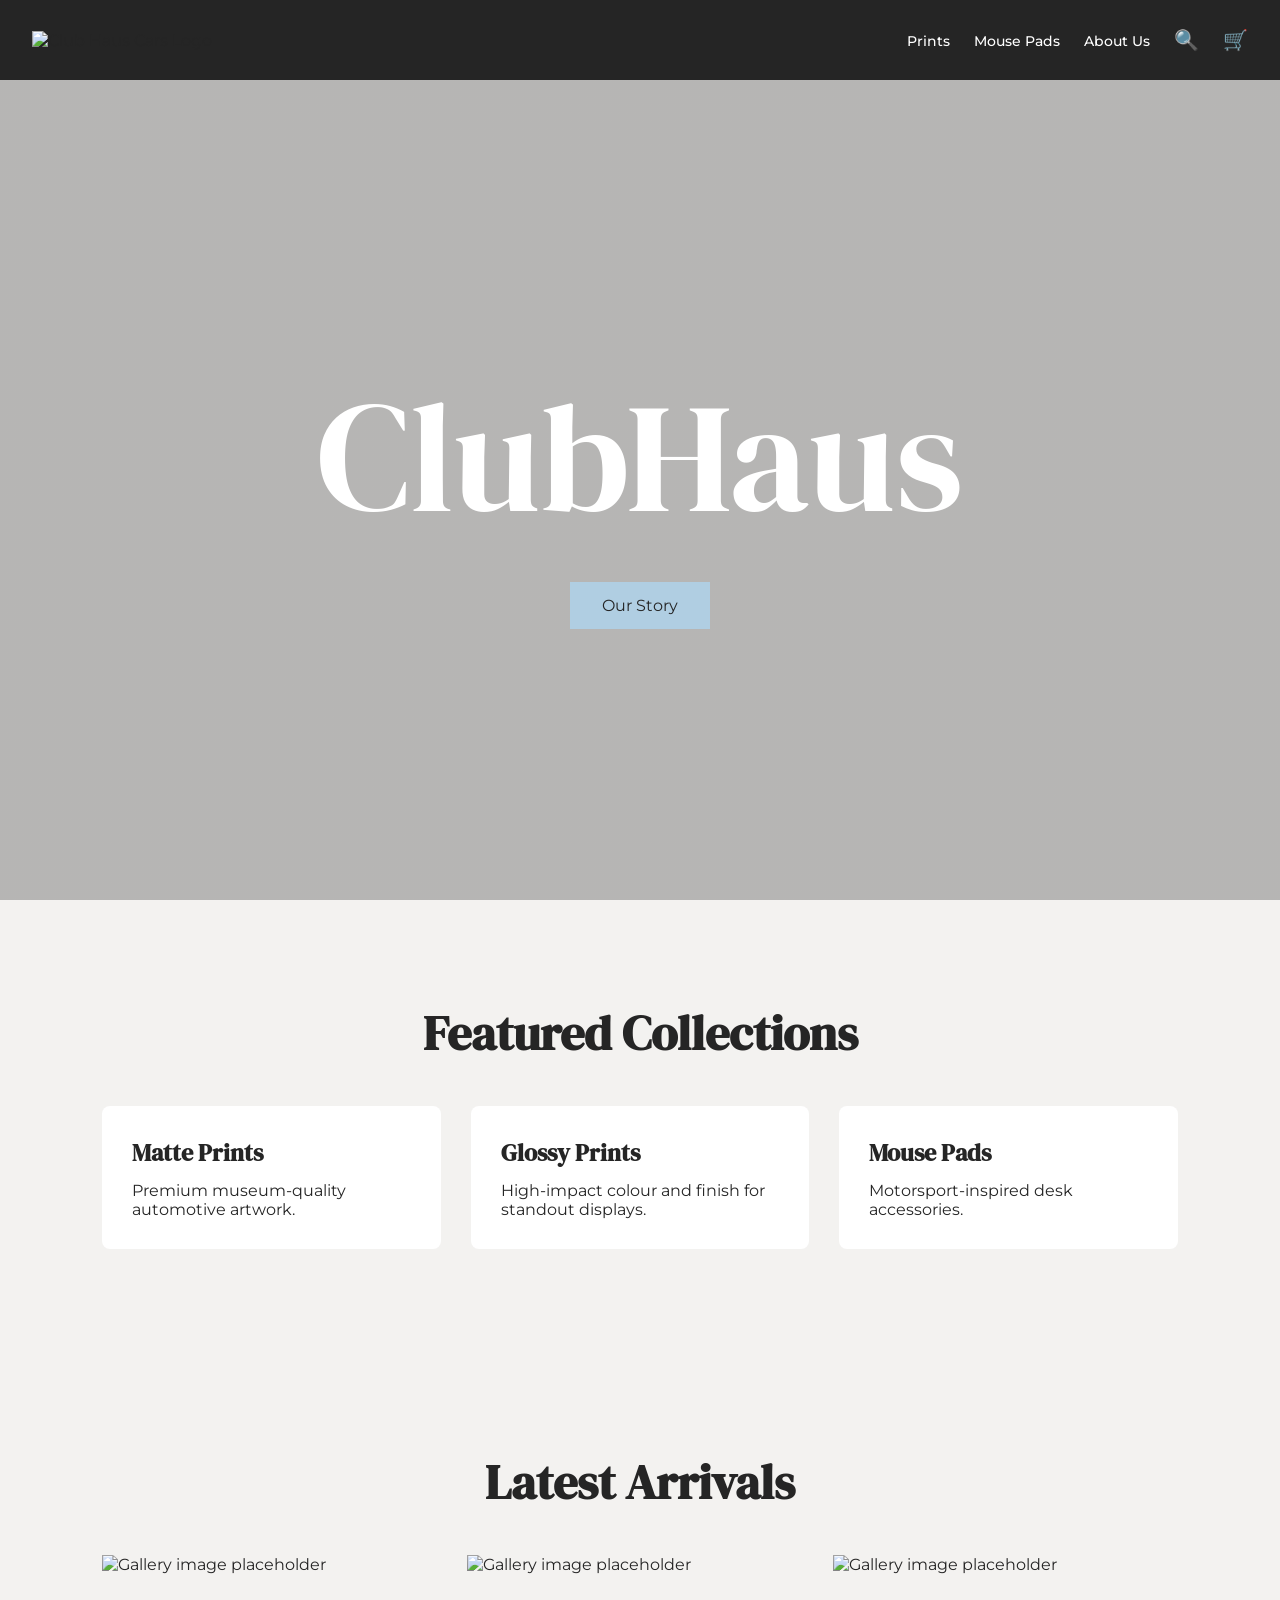
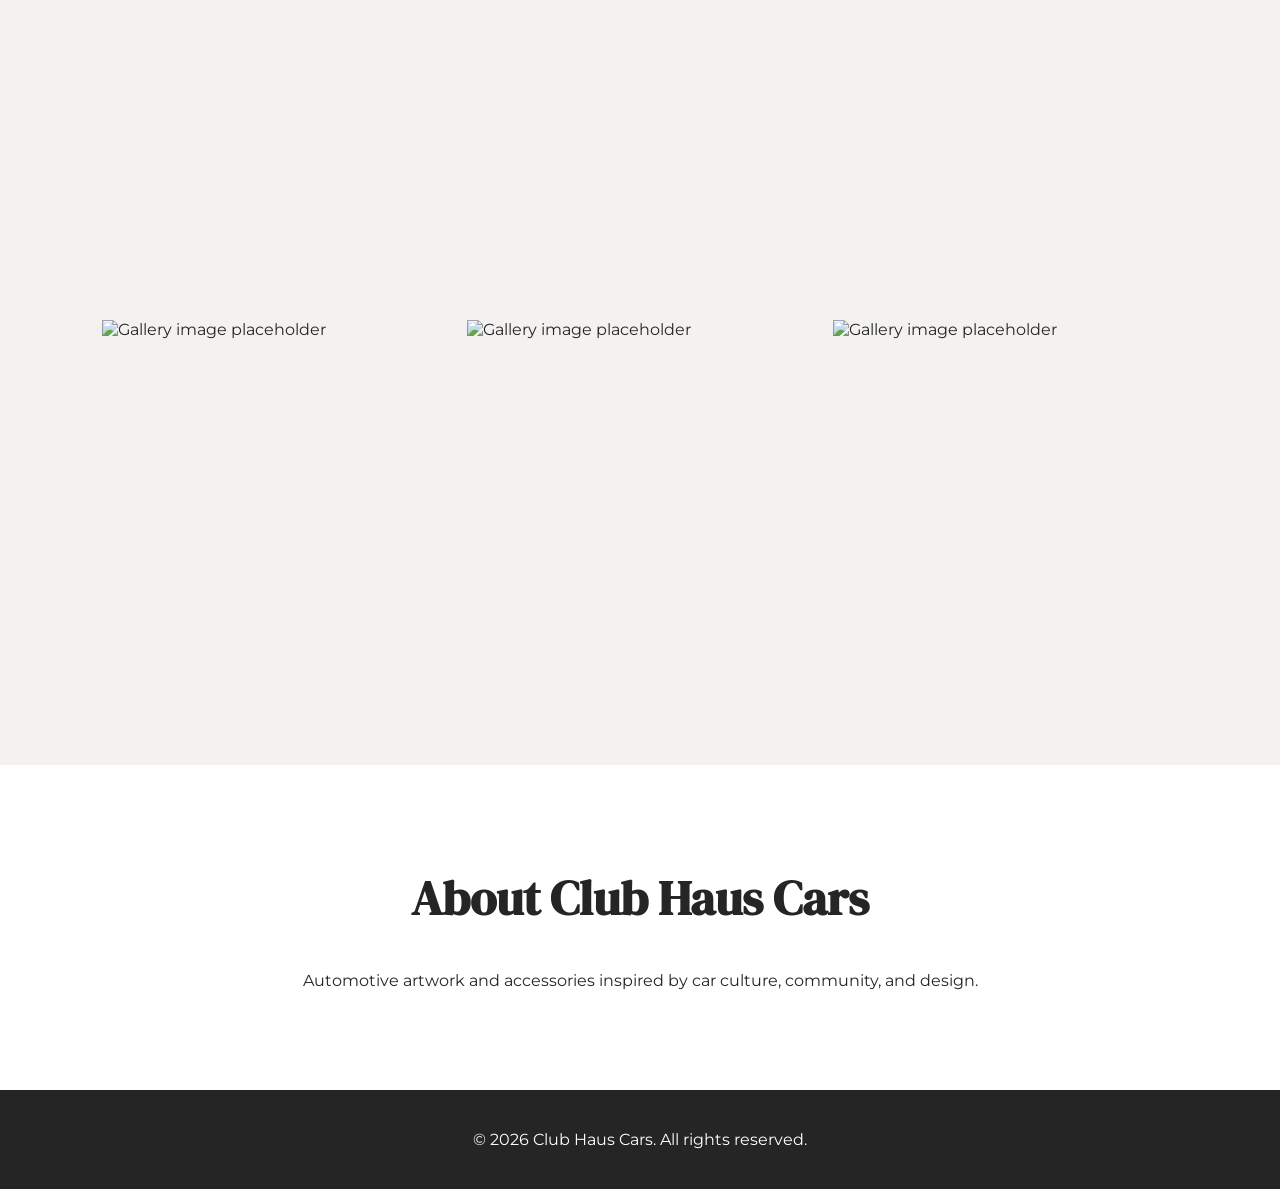
==== index.html @ 35082fbb "Rename clubhaus_premium_homepage.html to index.html" ====
<!DOCTYPE html>
<html lang="en">
<head>
<meta charset="UTF-8">
<meta name="viewport" content="width=device-width, initial-scale=1.0">
<title>Club Haus Cars</title>
<link rel="preconnect" href="https://fonts.googleapis.com">
<link rel="preconnect" href="https://fonts.gstatic.com" crossorigin>
<link href="https://fonts.googleapis.com/css2?family=DM+Serif+Display&family=Montserrat:wght@300;400;500;600&display=swap" rel="stylesheet">
<style>
:root{
--nero:#252525;
--placebo:#E6E6E6;
--white:#FFFFFF;
--fur-white:#F3F2F0;
--machine-gun-metal:#454545;
--pale-cornflower:#B0CEE2;
--dusk:#45586C;
--shocking-orange:#E95D2C;
}
*{box-sizing:border-box;margin:0;padding:0;}
body{font-family:Montserrat,sans-serif;background:var(--fur-white);color:var(--nero);}
.site-header{
position:sticky;top:0;z-index:1000;
height:80px;background:var(--nero);
display:flex;justify-content:space-between;align-items:center;
padding:0 32px;
}
.site-logo img{height:48px;}
.primary-navigation>ul{display:flex;align-items:center;gap:24px;list-style:none;}
.primary-navigation a{color:white;text-decoration:none;font-size:14px;font-weight:500;}
.dropdown{position:relative;}
.dropdown-menu{display:none;position:absolute;top:100%;left:0;list-style:none;background:white;min-width:180px;box-shadow:0 8px 20px rgba(0,0,0,.15);}
.dropdown:hover .dropdown-menu{display:block;}
.dropdown-menu a{display:block;color:var(--nero);padding:12px 16px;}
.nav-icon-button{background:none;border:none;color:white;font-size:20px;cursor:pointer;}
.hero-section{
height:calc(100vh - 80px);
background:linear-gradient(rgba(0,0,0,.25),rgba(0,0,0,.25)), url('images/hero-banner.jpg');
background-size:cover;background-position:center;
display:flex;align-items:center;justify-content:center;text-align:center;
}
.hero-content h1{
font-family:'DM Serif Display',serif;
font-size:clamp(5rem,12vw,10rem);
color:white;font-weight:400;
}
.hero-button{
display:inline-block;margin-top:20px;
padding:14px 32px;background:var(--pale-cornflower);
color:var(--nero);text-decoration:none;
}
.section-title{font-family:'DM Serif Display',serif;font-size:3rem;text-align:center;margin-bottom:40px;}
.features-section,.about-section{padding:100px 8%;}
.features-grid{display:grid;grid-template-columns:repeat(3,1fr);gap:30px;}
.feature-card{background:white;padding:30px;border-radius:8px;}
.feature-card h2{font-family:'DM Serif Display',serif;margin-bottom:12px;}
.gallery-section{padding:100px 8%;}
.gallery-grid{display:grid;grid-template-columns:repeat(3,1fr);gap:20px;}
.gallery-item img{width:100%;display:block;aspect-ratio:1/1;object-fit:cover;}
.about-section{text-align:center;background:white;}
.site-footer{background:var(--nero);color:white;padding:40px;text-align:center;}
@media(max-width:768px){
.features-grid,.gallery-grid{grid-template-columns:1fr;}
.hero-content h1{font-size:5rem;}
}
</style>
</head>
<body>
<header class="site-header">
<div class="site-logo"><img src="images/logo.png" alt="Club Haus Cars Logo"></div>
<nav class="primary-navigation">
<ul>
<li class="dropdown"><a href="#prints">Prints</a>
<ul class="dropdown-menu">
<li><a href="#matte-prints">Matte Prints</a></li>
<li><a href="#glossy-prints">Glossy Prints</a></li>
</ul></li>
<li><a href="#mouse-pads">Mouse Pads</a></li>
<li><a href="#about-us">About Us</a></li>
<li><button class="nav-icon-button">🔍</button></li>
<li><button class="nav-icon-button">🛒</button></li>
</ul>
</nav>
</header>
<main>
<section class="hero-section">
<div class="hero-content">
<h1>ClubHaus</h1>
<a href="#about-us" class="hero-button">Our Story</a>
</div>
</section>
<section class="features-section">
<h2 class="section-title">Featured Collections</h2>
<div class="features-grid">
<article class="feature-card"><h2>Matte Prints</h2><p>Premium museum-quality automotive artwork.</p></article>
<article class="feature-card"><h2>Glossy Prints</h2><p>High-impact colour and finish for standout displays.</p></article>
<article class="feature-card"><h2>Mouse Pads</h2><p>Motorsport-inspired desk accessories.</p></article>
</div>
</section>
<section class="gallery-section">
<h2 class="section-title">Latest Arrivals</h2>
<div class="gallery-grid">
<figure class="gallery-item"><img src="images/gallery-1.jpg" alt="Gallery image placeholder"></figure>
<figure class="gallery-item"><img src="images/gallery-2.jpg" alt="Gallery image placeholder"></figure>
<figure class="gallery-item"><img src="images/gallery-3.jpg" alt="Gallery image placeholder"></figure>
<figure class="gallery-item"><img src="images/gallery-4.jpg" alt="Gallery image placeholder"></figure>
<figure class="gallery-item"><img src="images/gallery-5.jpg" alt="Gallery image placeholder"></figure>
<figure class="gallery-item"><img src="images/gallery-6.jpg" alt="Gallery image placeholder"></figure>
</div>
</section>
<section class="about-section" id="about-us">
<h2 class="section-title">About Club Haus Cars</h2>
<p>Automotive artwork and accessories inspired by car culture, community, and design.</p>
</section>
</main>
<footer class="site-footer">
<p>&copy; 2026 Club Haus Cars. All rights reserved.</p>
</footer>
</body>
</html>
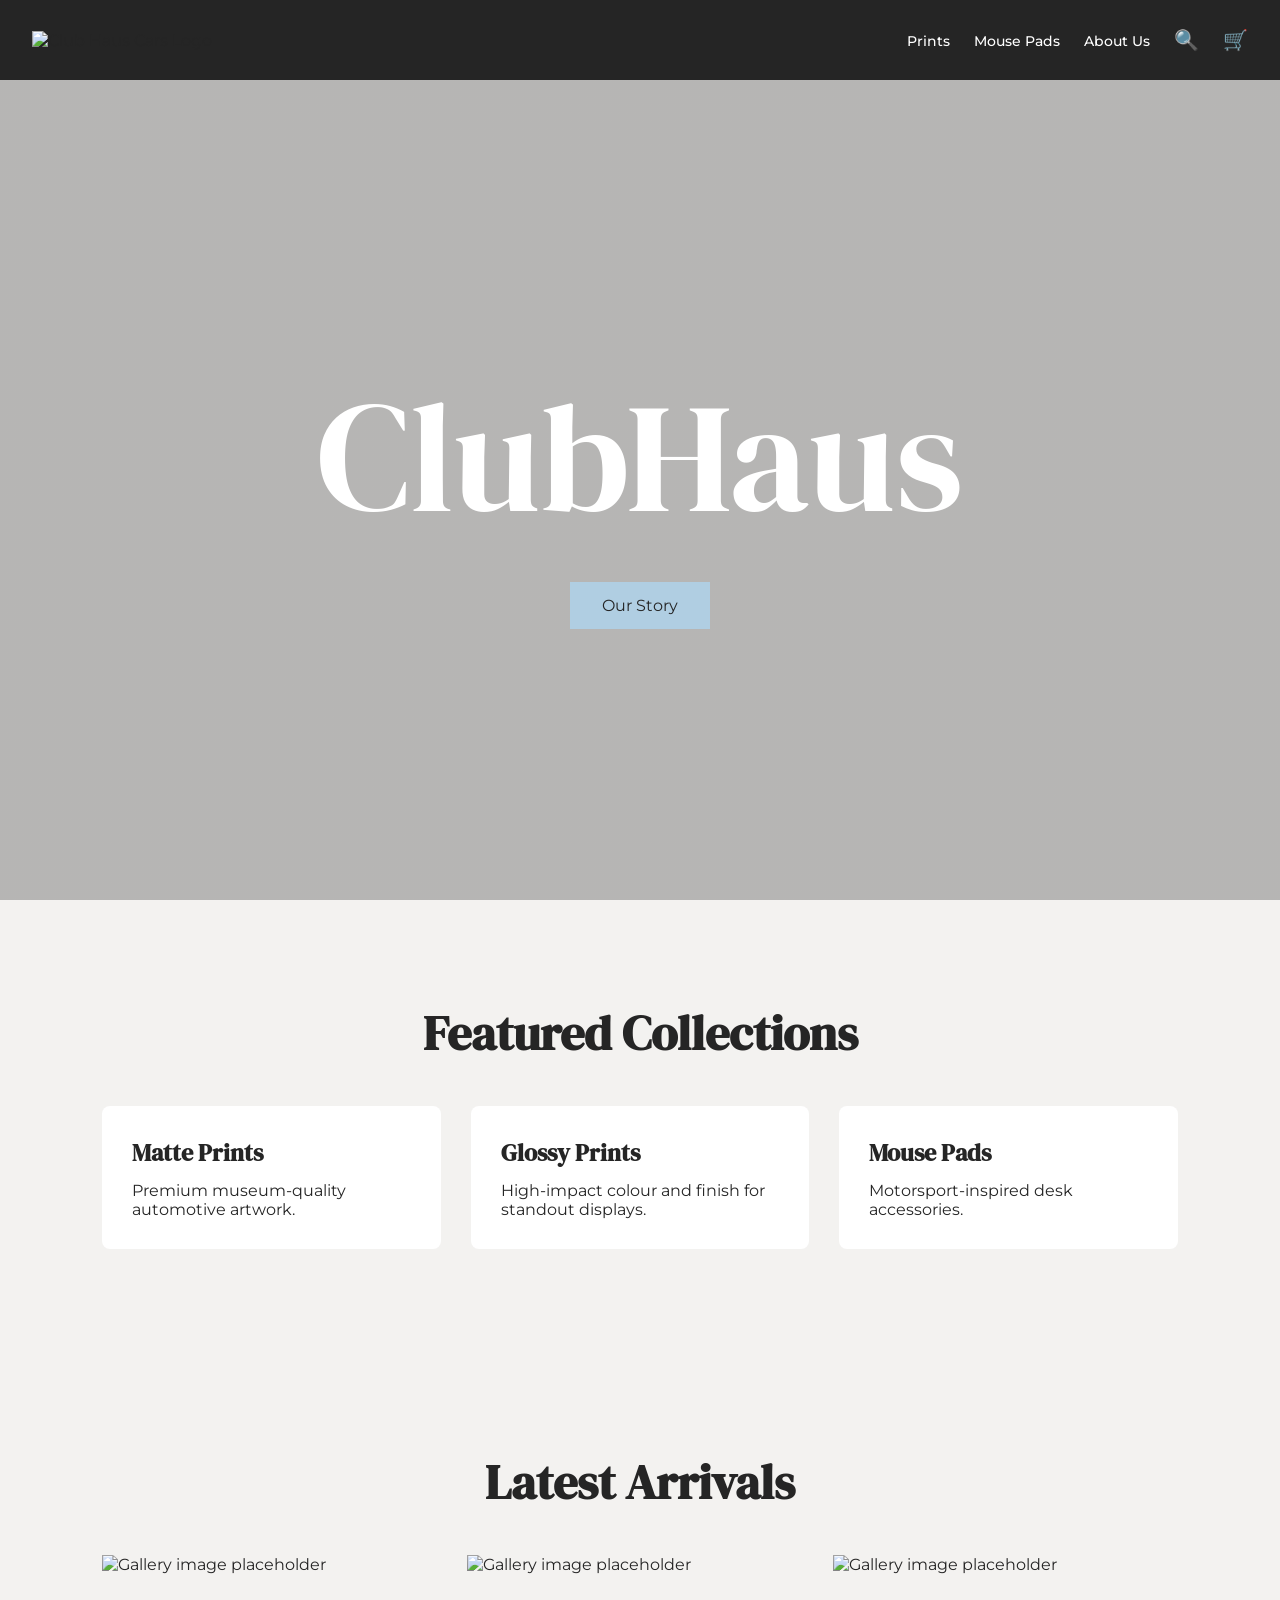
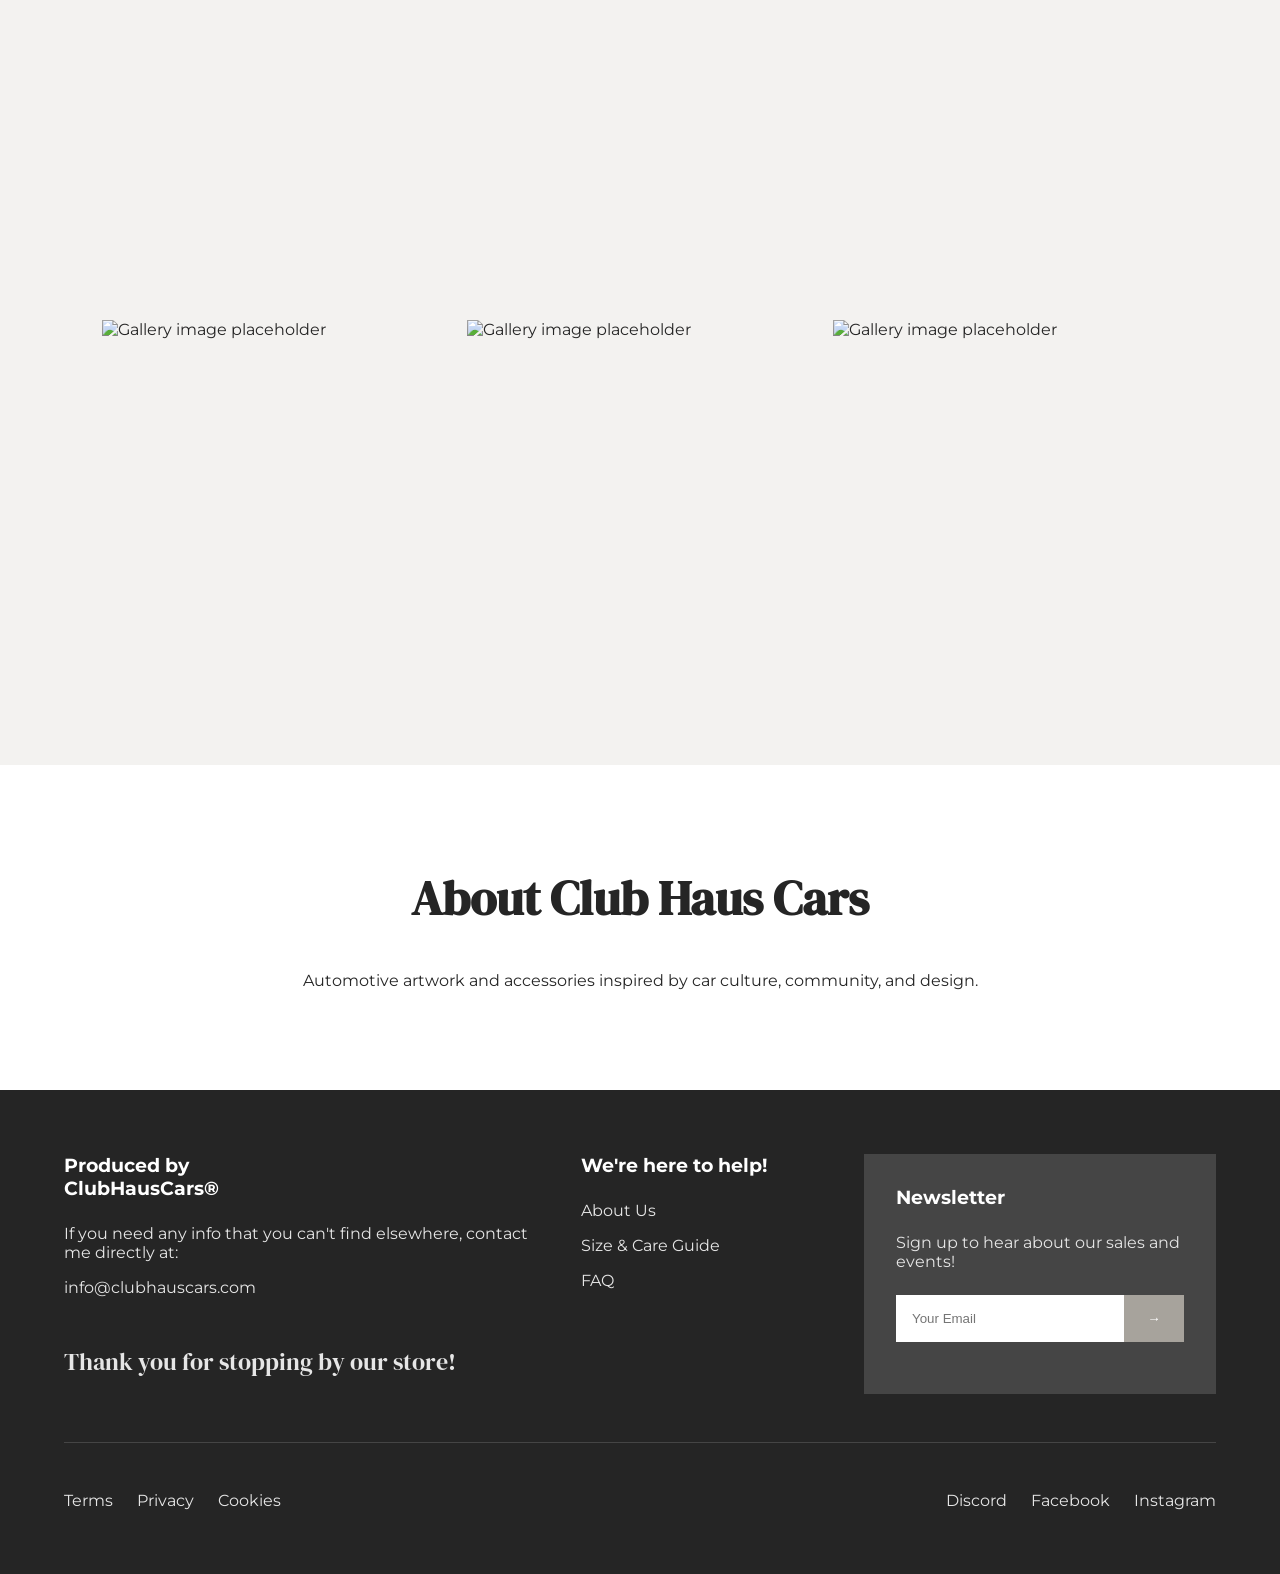
==== commit 2bb17ded: "Enhance footer with additional information and layout Added a footer section with contact informatio" ====
--- a/index.html
+++ b/index.html
@@ -59,10 +59,77 @@
 .gallery-grid{display:grid;grid-template-columns:repeat(3,1fr);gap:20px;}
 .gallery-item img{width:100%;display:block;aspect-ratio:1/1;object-fit:cover;}
 .about-section{text-align:center;background:white;}
-.site-footer{background:var(--nero);color:white;padding:40px;text-align:center;}
-@media(max-width:768px){
-.features-grid,.gallery-grid{grid-template-columns:1fr;}
-.hero-content h1{font-size:5rem;}
+.site-footer{
+    background:var(--nero);
+    color:var(--placebo);
+    padding:64px;
+}
+
+.footer-container{
+    display:grid;
+    grid-template-columns:2fr 1fr 1.5fr;
+    gap:48px;
+}
+
+.footer-column h3{
+    color:white;
+    margin-bottom:24px;
+}
+
+.footer-column p,
+.footer-column li{
+    color:var(--placebo);
+    margin-bottom:16px;
+}
+
+.footer-column ul{
+    list-style:none;
+}
+
+.footer-thanks{
+    font-family:'DM Serif Display',serif;
+    font-size:24px;
+    margin-top:48px;
+}
+
+.footer-newsletter{
+    background:var(--machine-gun-metal);
+    padding:32px;
+}
+
+.newsletter-form{
+    display:flex;
+    margin-top:24px;
+}
+
+.newsletter-form input{
+    flex:1;
+    padding:16px;
+    border:none;
+}
+
+.newsletter-form button{
+    width:60px;
+    border:none;
+    background:#A7A39C;
+    color:white;
+}
+
+.footer-divider{
+    height:1px;
+    background:#454545;
+    margin:48px 0;
+}
+
+.footer-bottom{
+    display:flex;
+    justify-content:space-between;
+}
+
+.footer-policies,
+.footer-social{
+    display:flex;
+    gap:24px;
 }
 </style>
 </head>
@@ -115,7 +182,86 @@
 </section>
 </main>
 <footer class="site-footer">
-<p>&copy; 2026 Club Haus Cars. All rights reserved.</p>
+
+    <div class="footer-container">
+
+        <div class="footer-column">
+
+            <h3>
+                Produced by<br>
+                ClubHausCars®
+            </h3>
+
+            <p>
+                If you need any info that you can't find elsewhere,
+                contact me directly at:
+            </p>
+
+            <p>
+                info@clubhauscars.com
+            </p>
+
+            <p class="footer-thanks">
+                Thank you for stopping by our store!
+            </p>
+
+        </div>
+
+        <div class="footer-column">
+
+            <h3>We're here to help!</h3>
+
+            <ul>
+                <li>About Us</li>
+                <li>Size & Care Guide</li>
+                <li>FAQ</li>
+            </ul>
+
+        </div>
+
+        <div class="footer-column footer-newsletter">
+
+            <h3>Newsletter</h3>
+
+            <p>
+                Sign up to hear about our sales and events!
+            </p>
+
+            <form class="newsletter-form">
+
+                <input
+                    type="email"
+                    placeholder="Your Email"
+                >
+
+                <button type="submit">
+                    →
+                </button>
+
+            </form>
+
+        </div>
+
+    </div>
+
+    <div class="footer-divider"></div>
+
+    <div class="footer-bottom">
+
+        <div class="footer-policies">
+            <span>Terms</span>
+            <span>Privacy</span>
+            <span>Cookies</span>
+        </div>
+
+        <div class="footer-social">
+            <span>Discord</span>
+            <span>Facebook</span>
+            <span>Instagram</span>
+        </div>
+
+    </div>
+
 </footer>
 </body>
 </html>
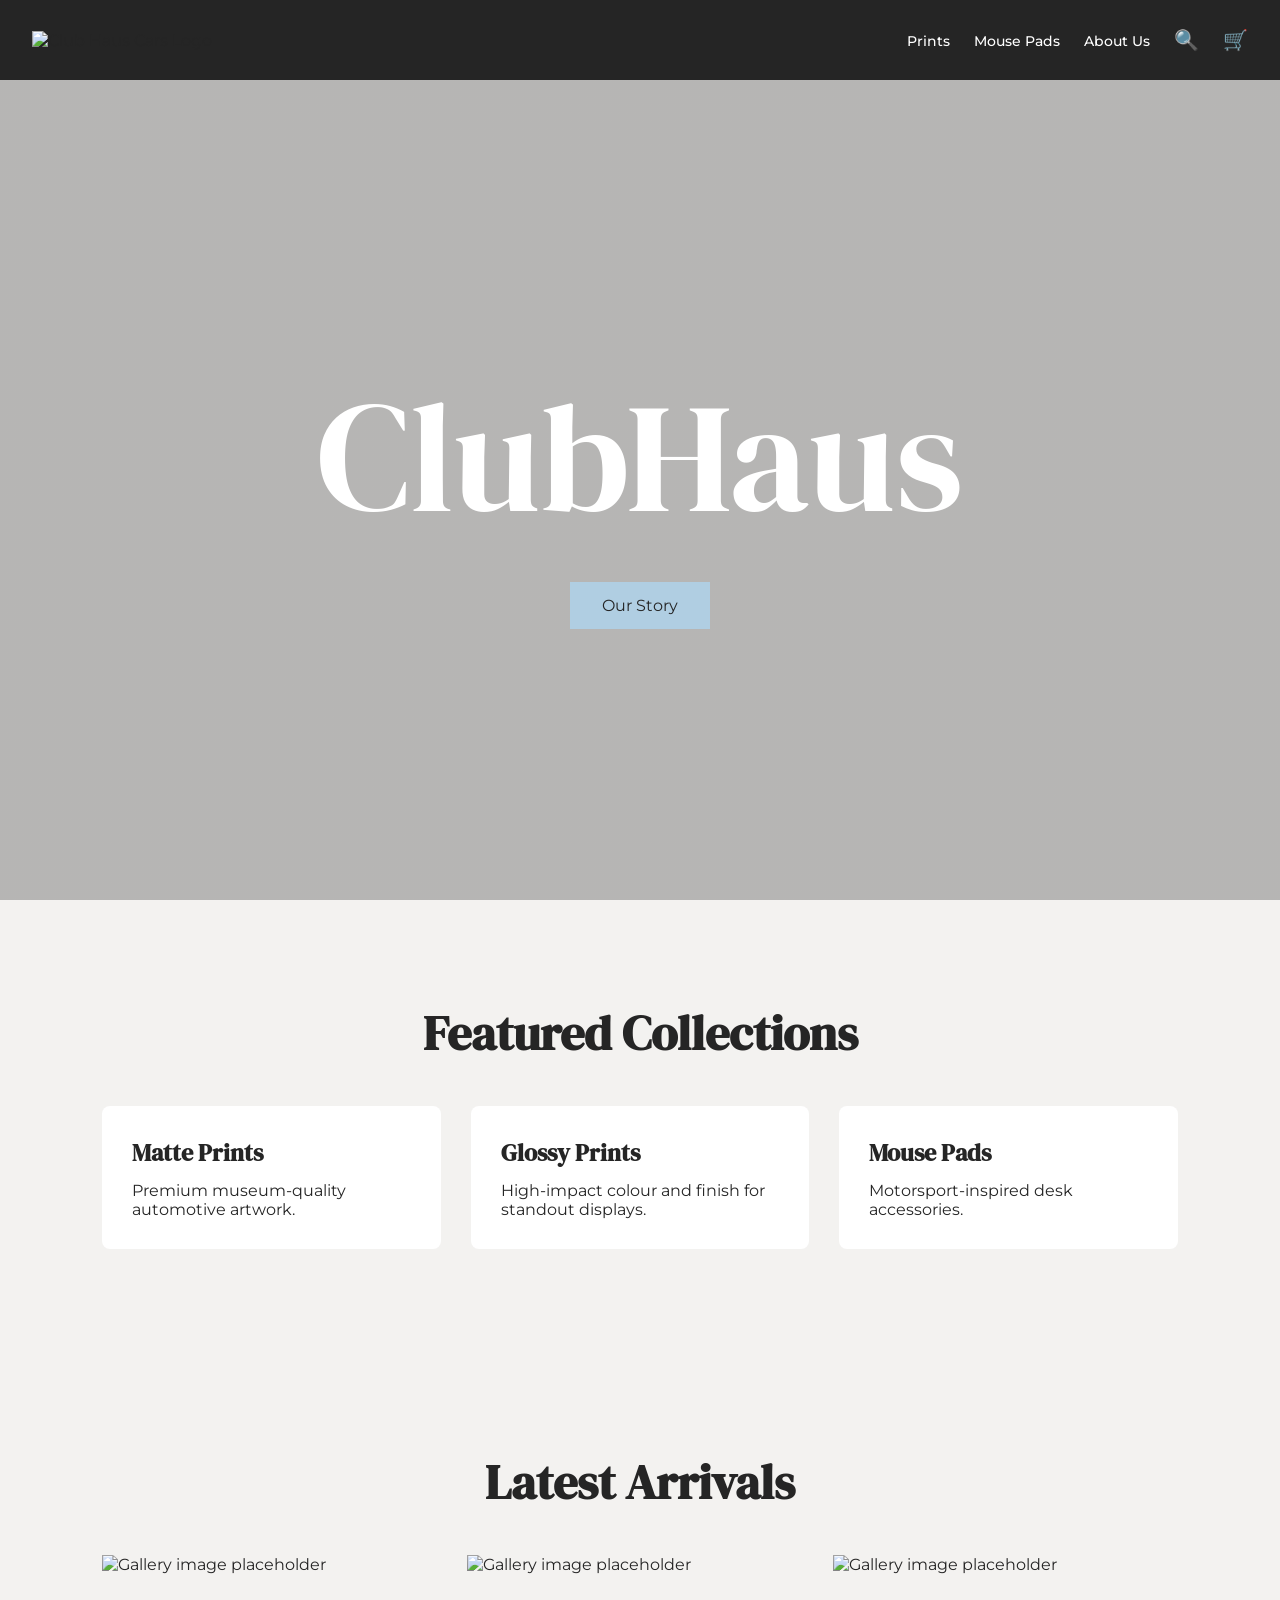
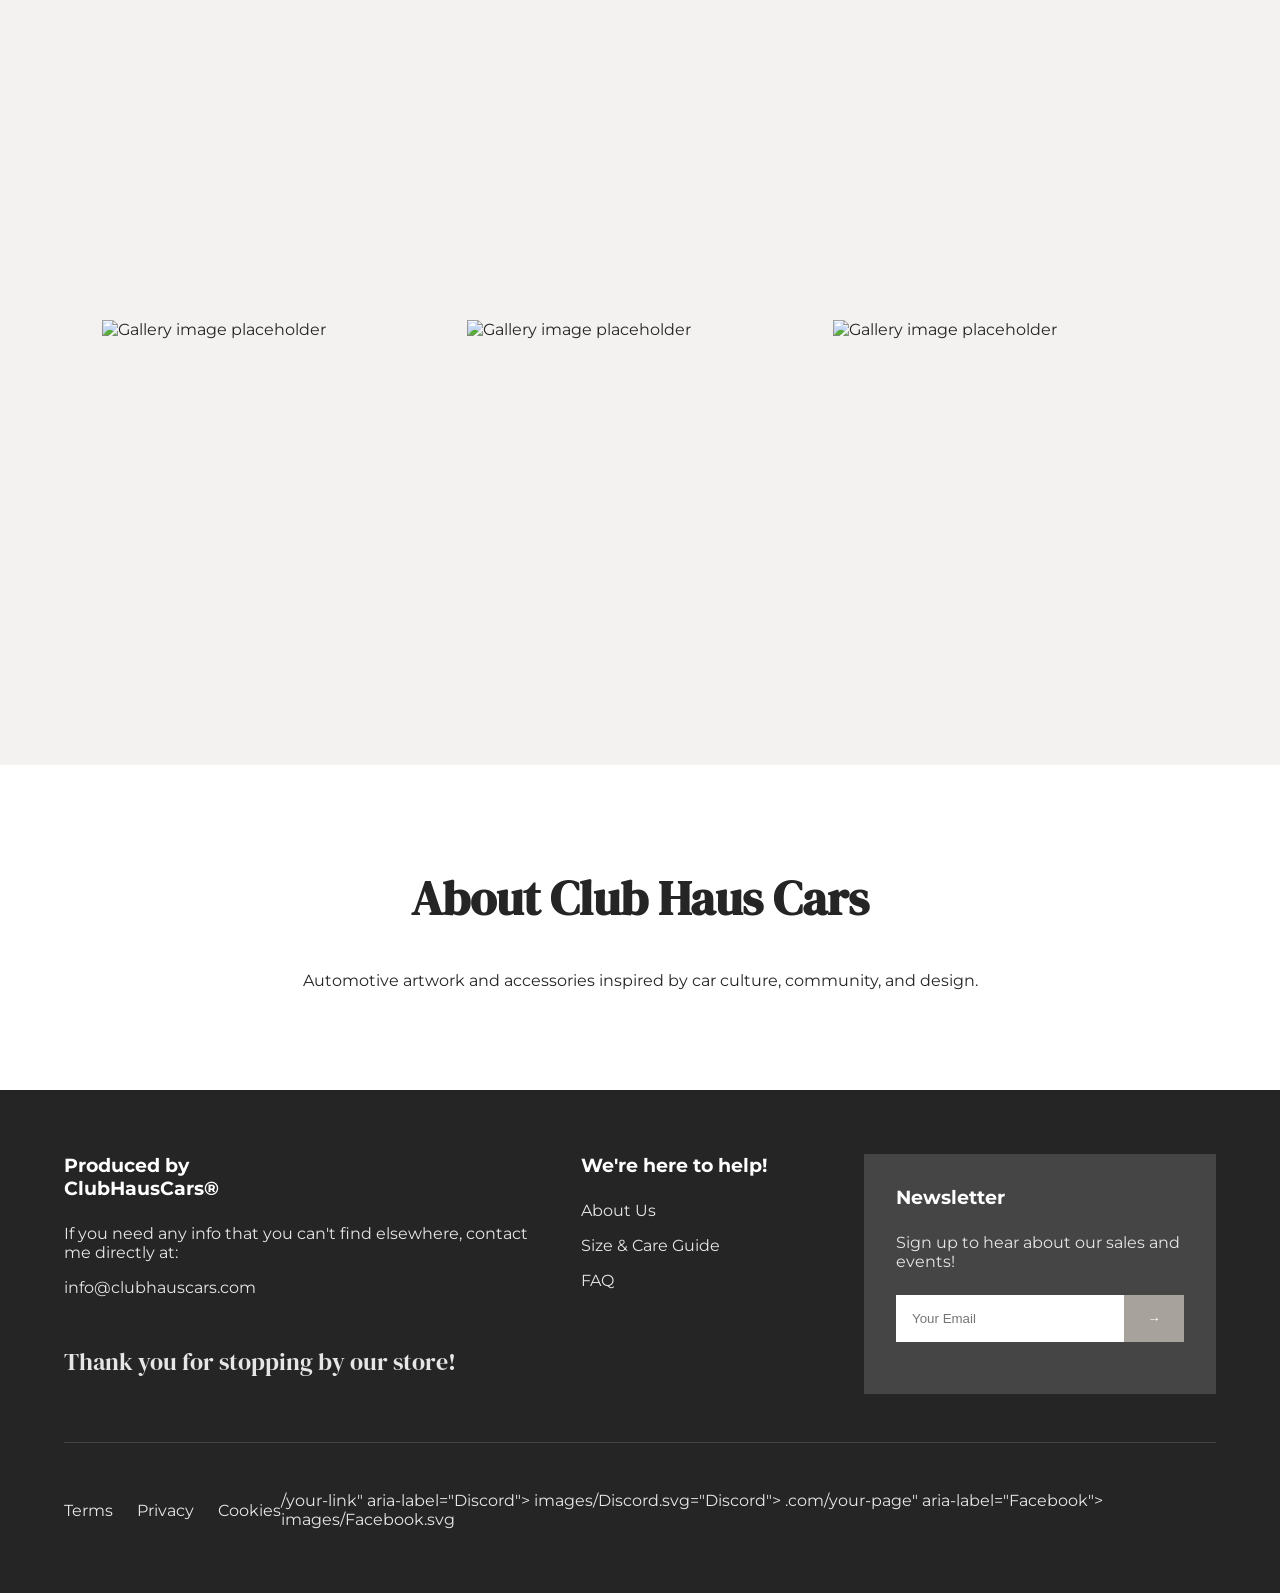
==== commit cab82aa2: "Update index.html" ====
--- a/index.html
+++ b/index.html
@@ -130,6 +130,19 @@
 .footer-social{
     display:flex;
     gap:24px;
+    align-items:center;
+}
+
+.footer-social a{
+    display:flex;
+    align-items:center;
+    justify-content:center;
+}
+
+.footer-social img{
+    width:32px;
+    height:32px;
+    display:block;
 }
 </style>
 </head>
@@ -255,10 +268,19 @@
         </div>
 
         <div class="footer-social">
-            <span>Discord</span>
-            <span>Facebook</span>
-            <span>Instagram</span>
-        </div>
+
+    /your-link" aria-label="Discord">
+        images/Discord.svg="Discord">
+    </a>
+
+    .com/your-page" aria-label="Facebook">
+        images/Facebook.svg
+    </a>
+
+    <a href="https://instagram.com/your-page.svg" alt="Instagram">
+    </a>
+
+</div>
 
     </div>
 
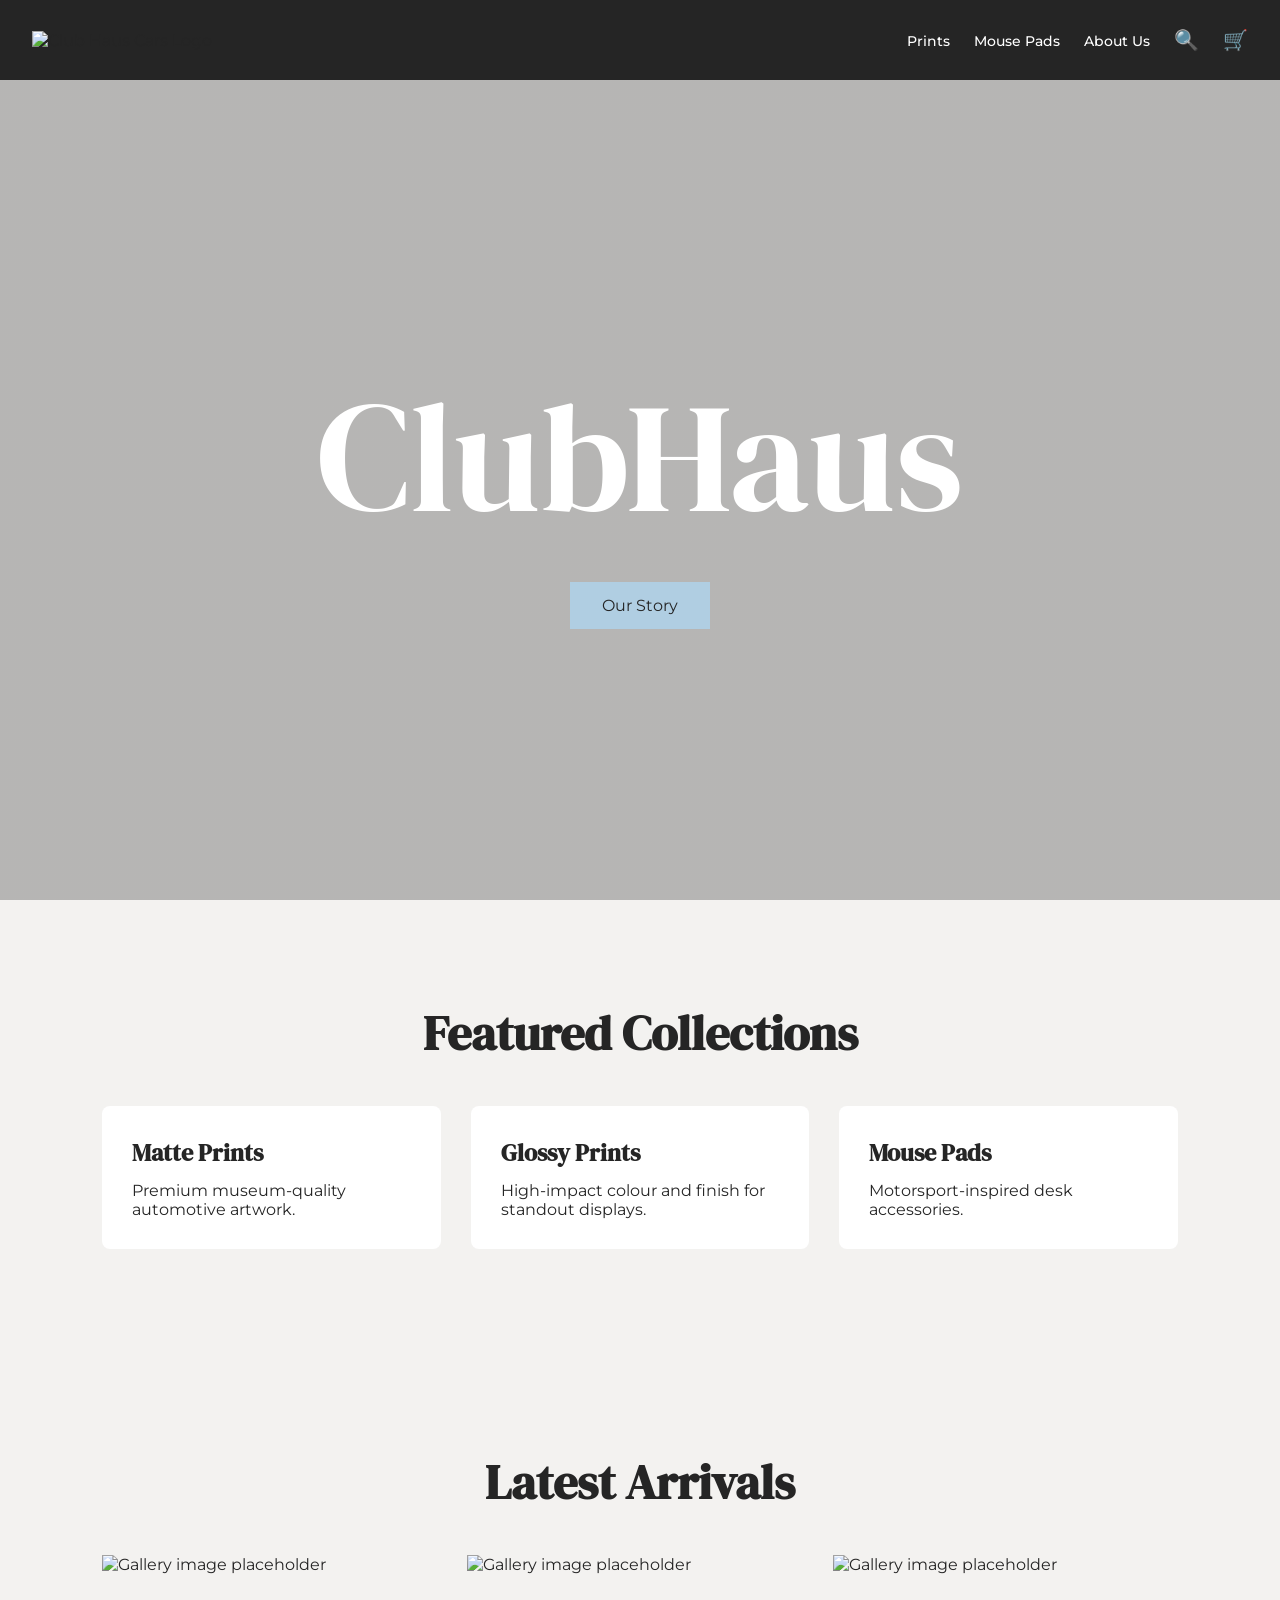
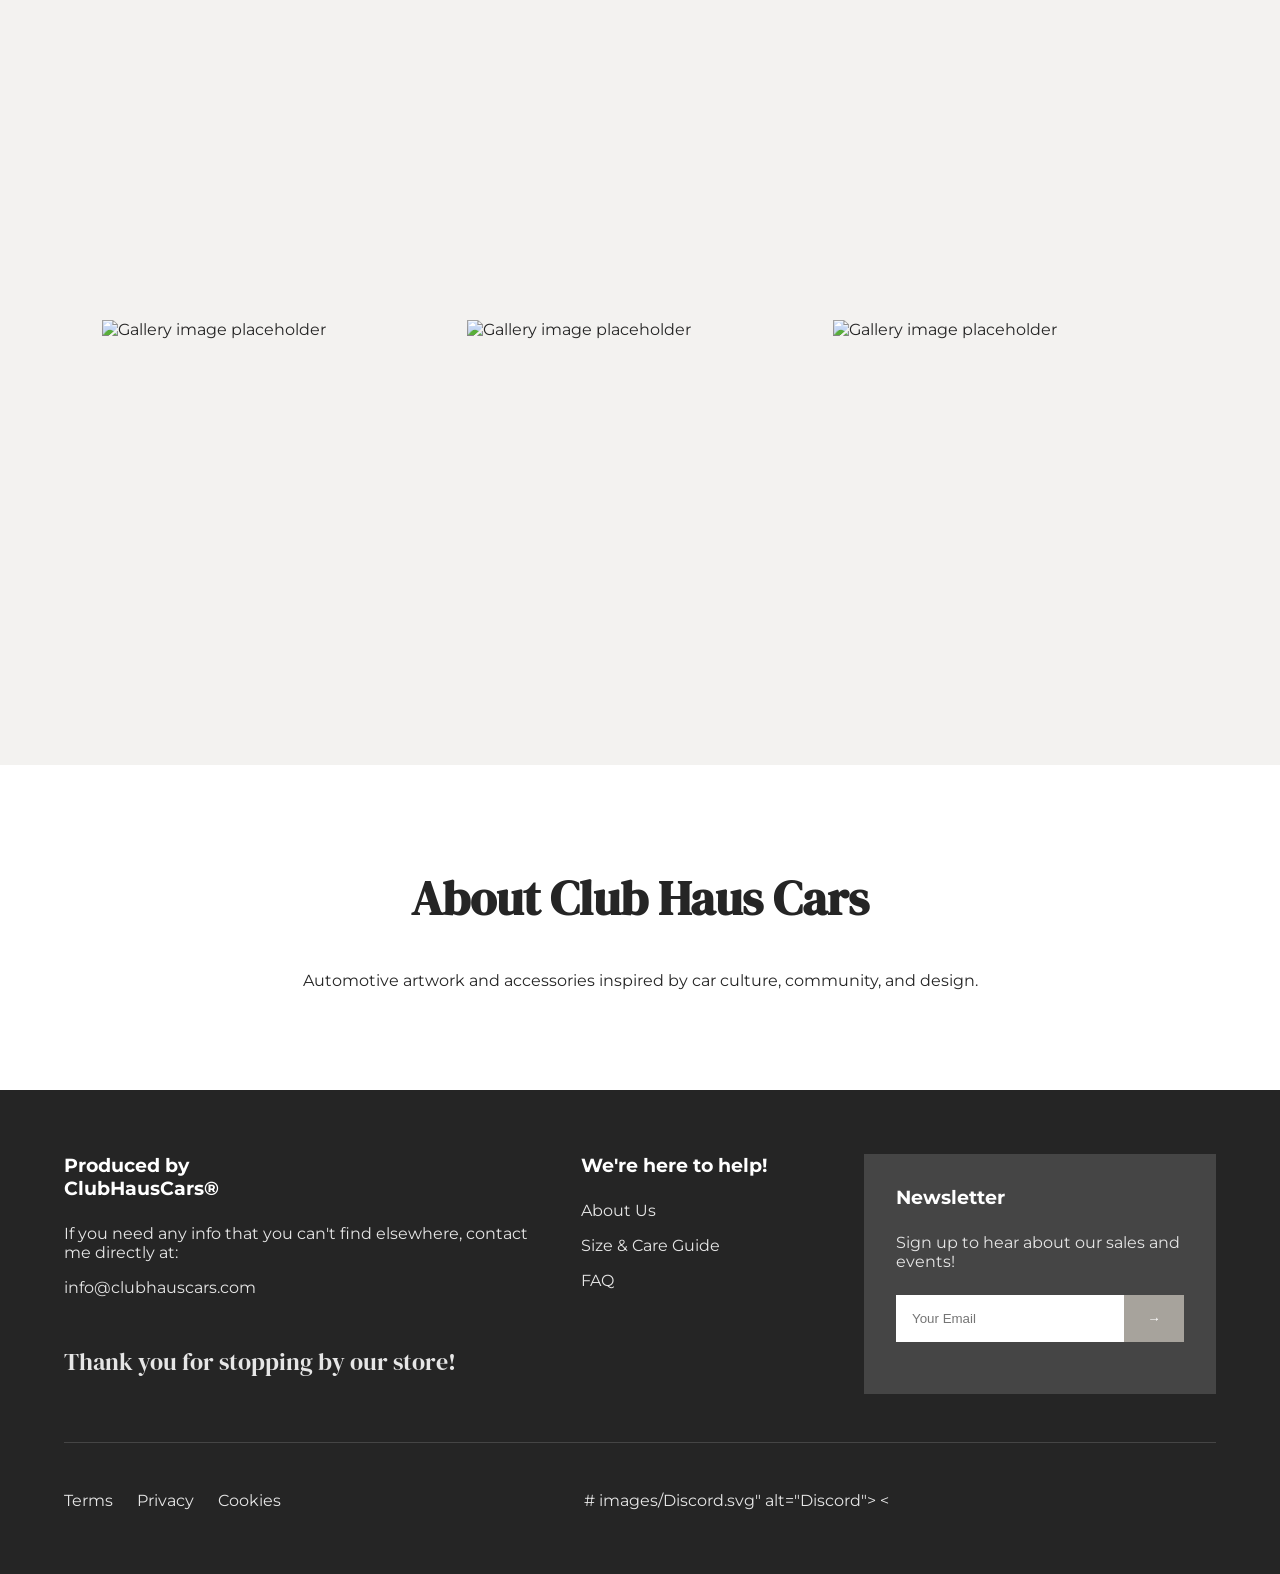
==== commit 991178be: "Update index.html" ====
--- a/index.html
+++ b/index.html
@@ -267,17 +267,17 @@
             <span>Cookies</span>
         </div>
 
-        <div class="footer-social">
-
-    /your-link" aria-label="Discord">
-        images/Discord.svg="Discord">
+       <div class="footer-social">
+
+    #
+        images/Discord.svg" alt="Discord">
     </a>
 
-    .com/your-page" aria-label="Facebook">
-        images/Facebook.svg
+    <
+        <mages/Facebook.svg
     </a>
 
-    <a href="https://instagram.com/your-page.svg" alt="Instagram">
+    <a        images/Instagram.svg
     </a>
 
 </div>
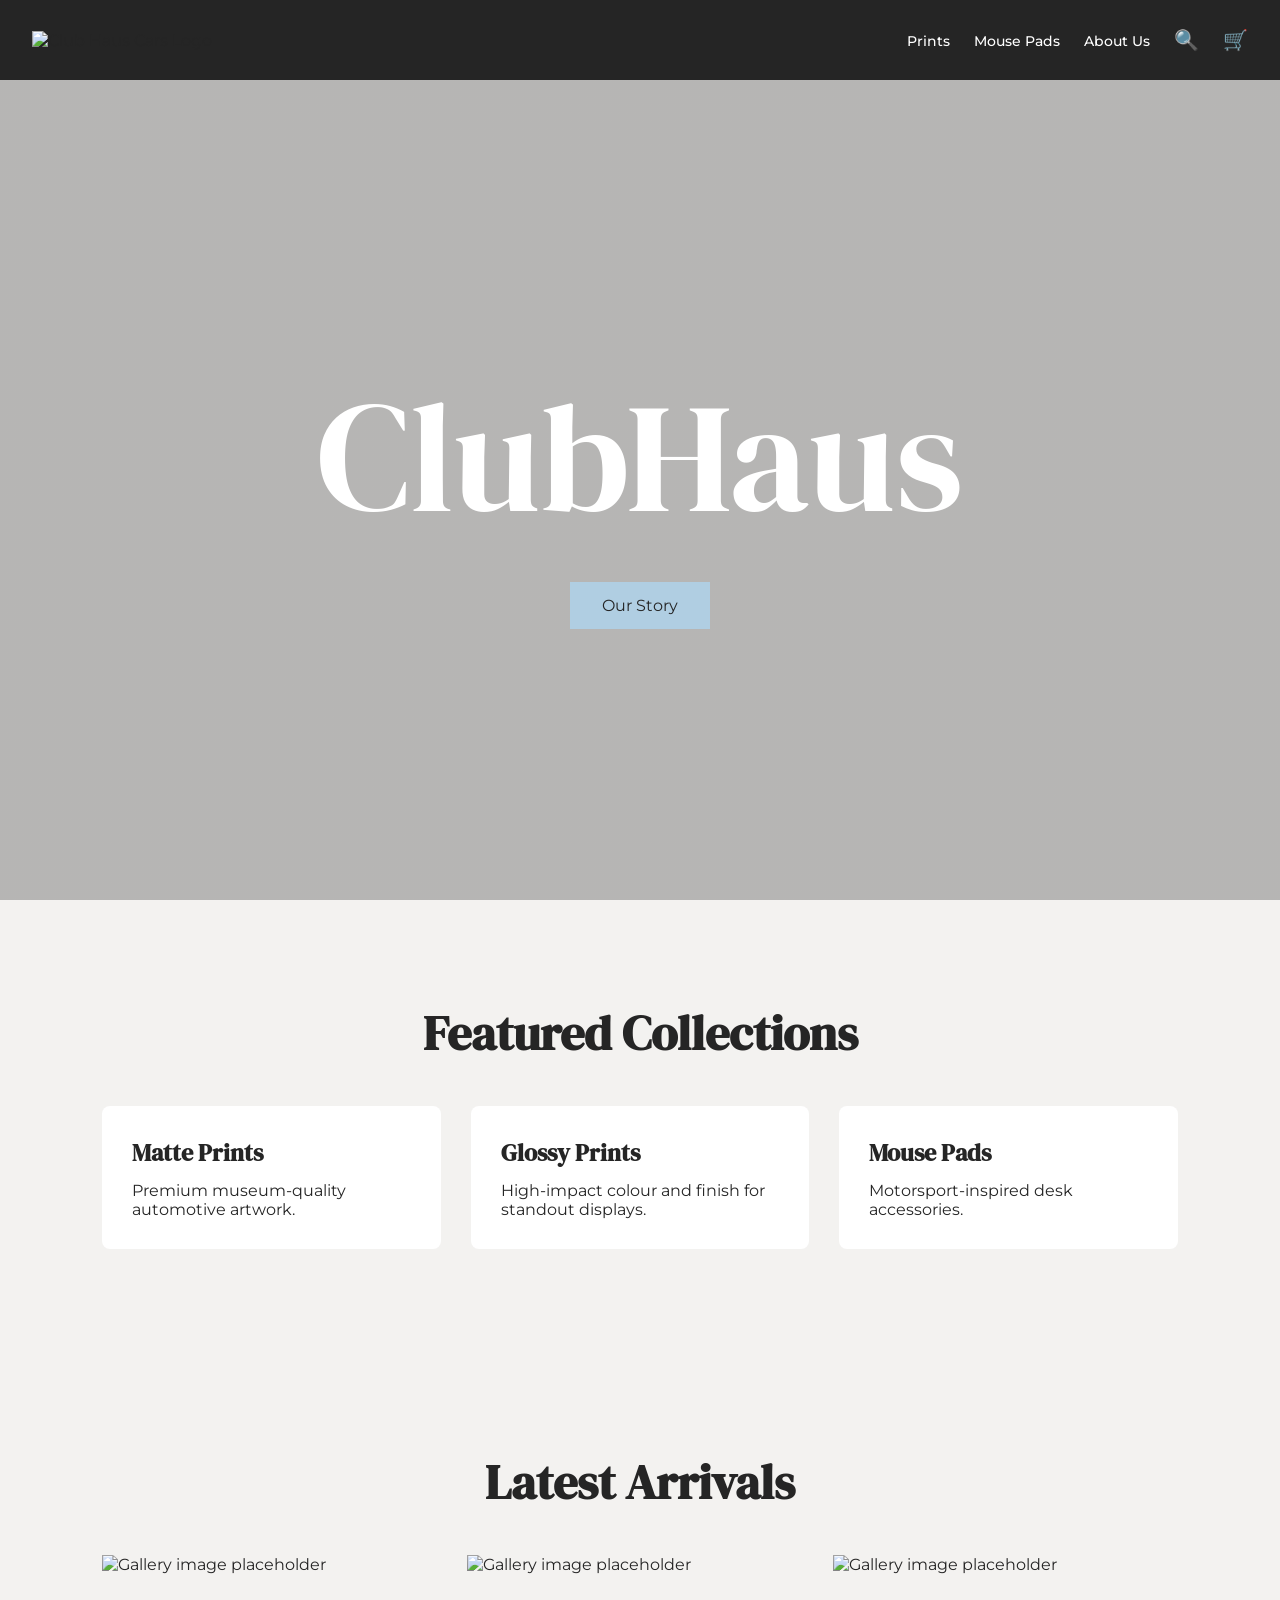
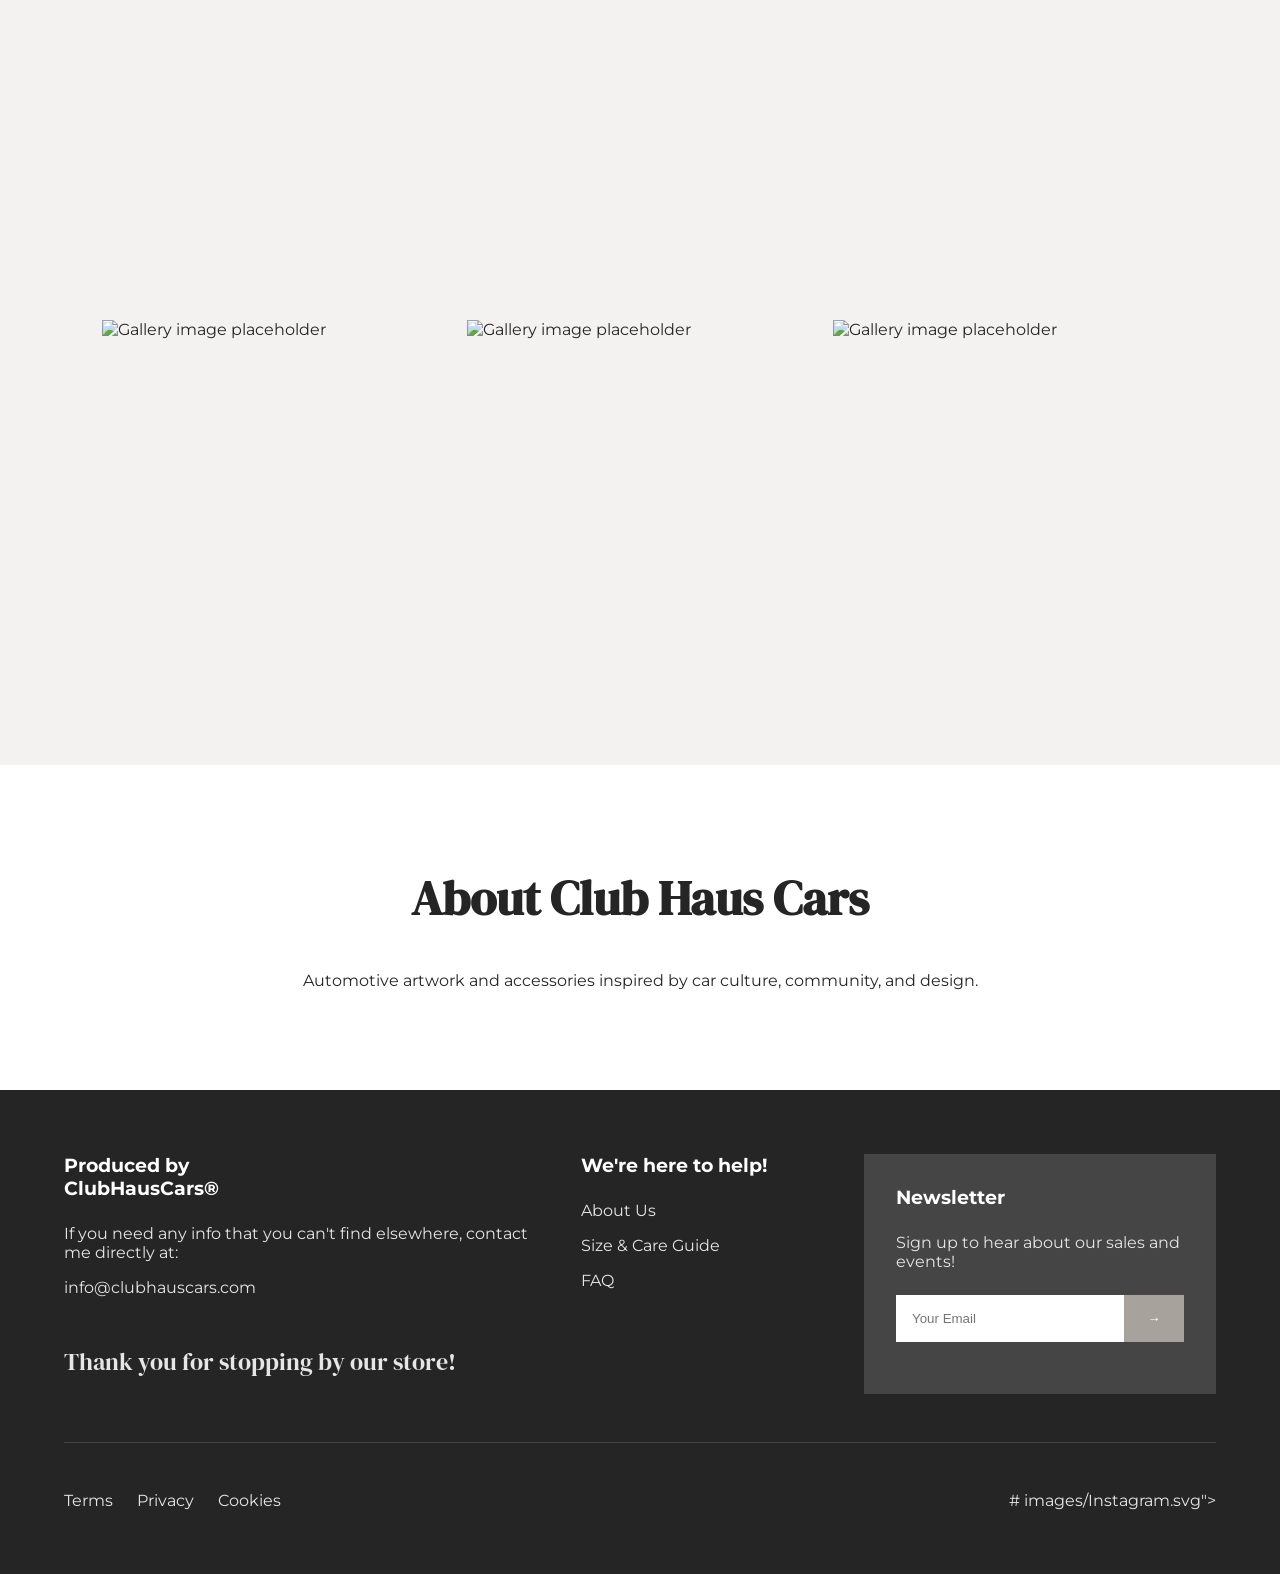
==== commit e2025836: "Update index.html" ====
--- a/index.html
+++ b/index.html
@@ -266,20 +266,17 @@
             <span>Privacy</span>
             <span>Cookies</span>
         </div>
-
-       <div class="footer-social">
-
+<div class="footer-social">
+
+    <a href   <img src="images/Discord.svg
     #
-        images/Discord.svg" alt="Discord">
+        images/Facebook.svg="Facebook">
     </a>
 
-    <
-        <mages/Facebook.svg
+    #
+        images/Instagram.svg">
     </a>
-
-    <a        images/Instagram.svg
-    </a>
-
+</div>
 </div>
 
     </div>
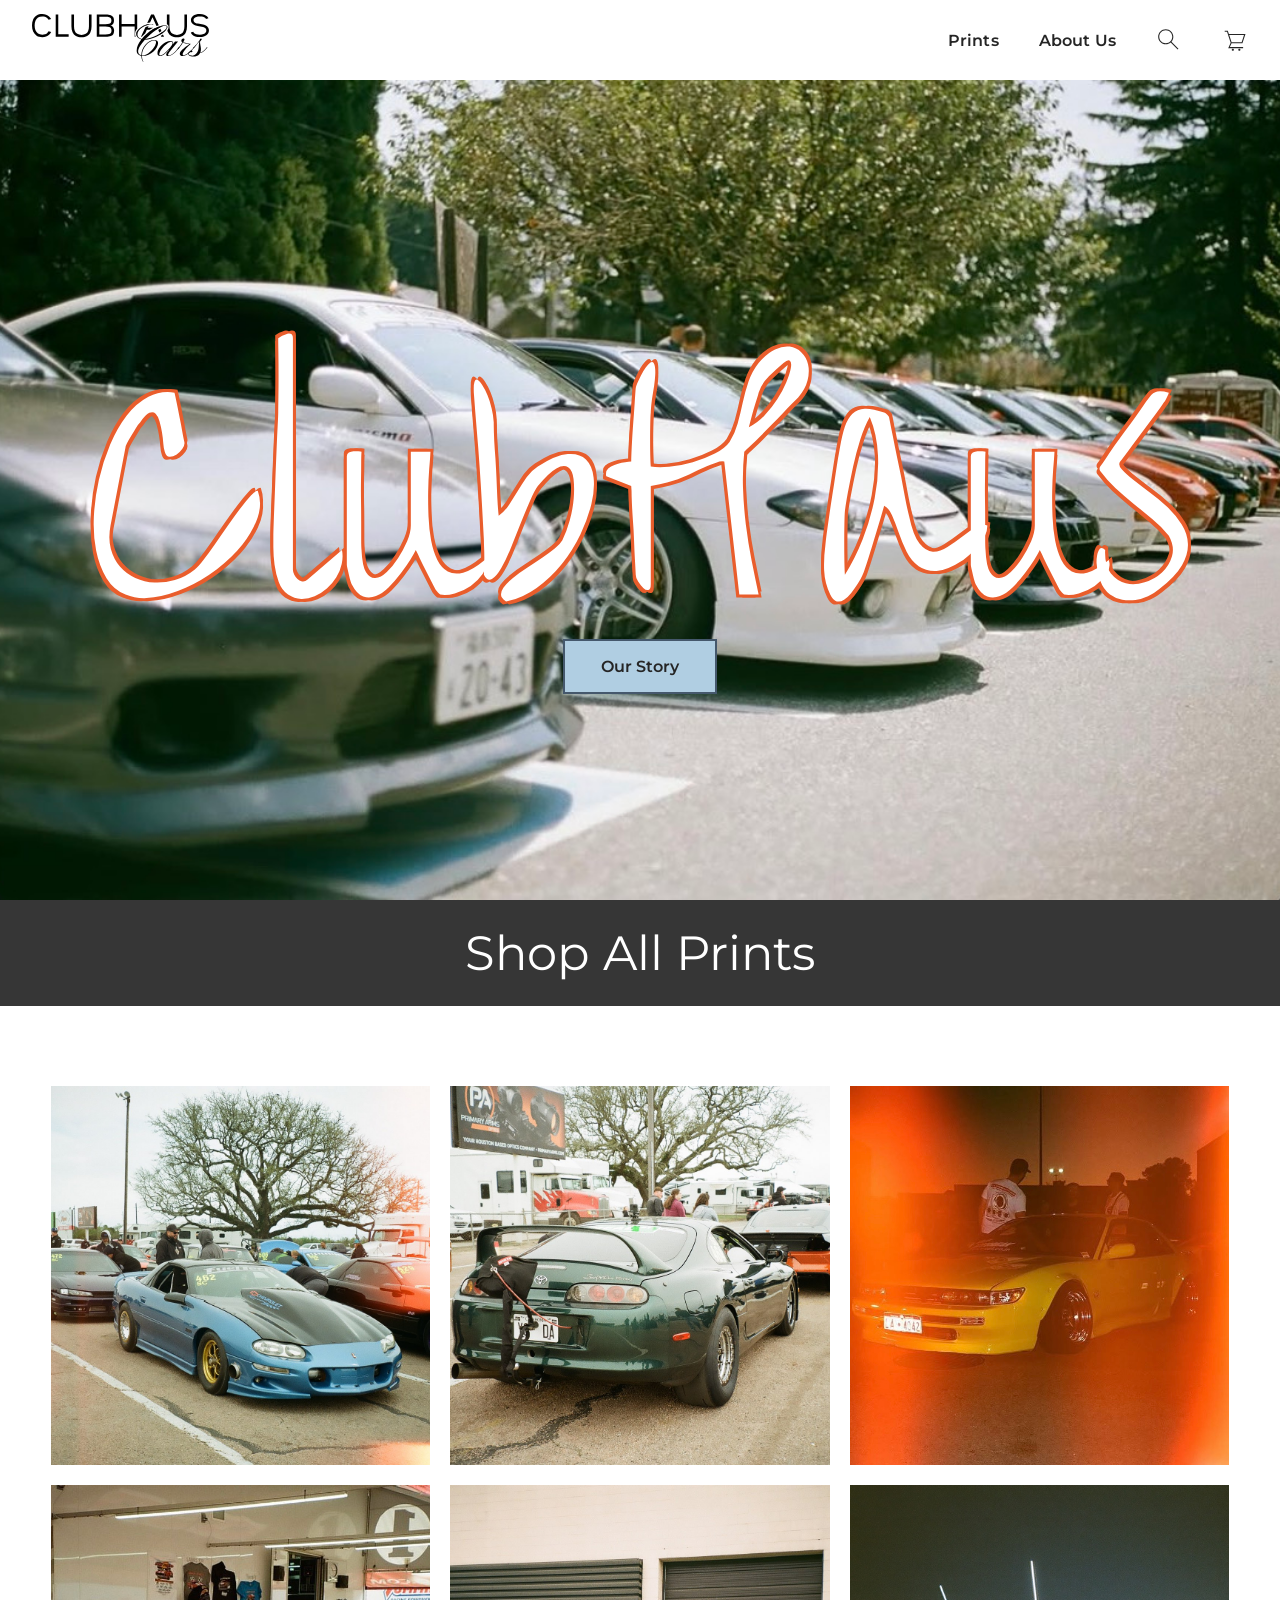
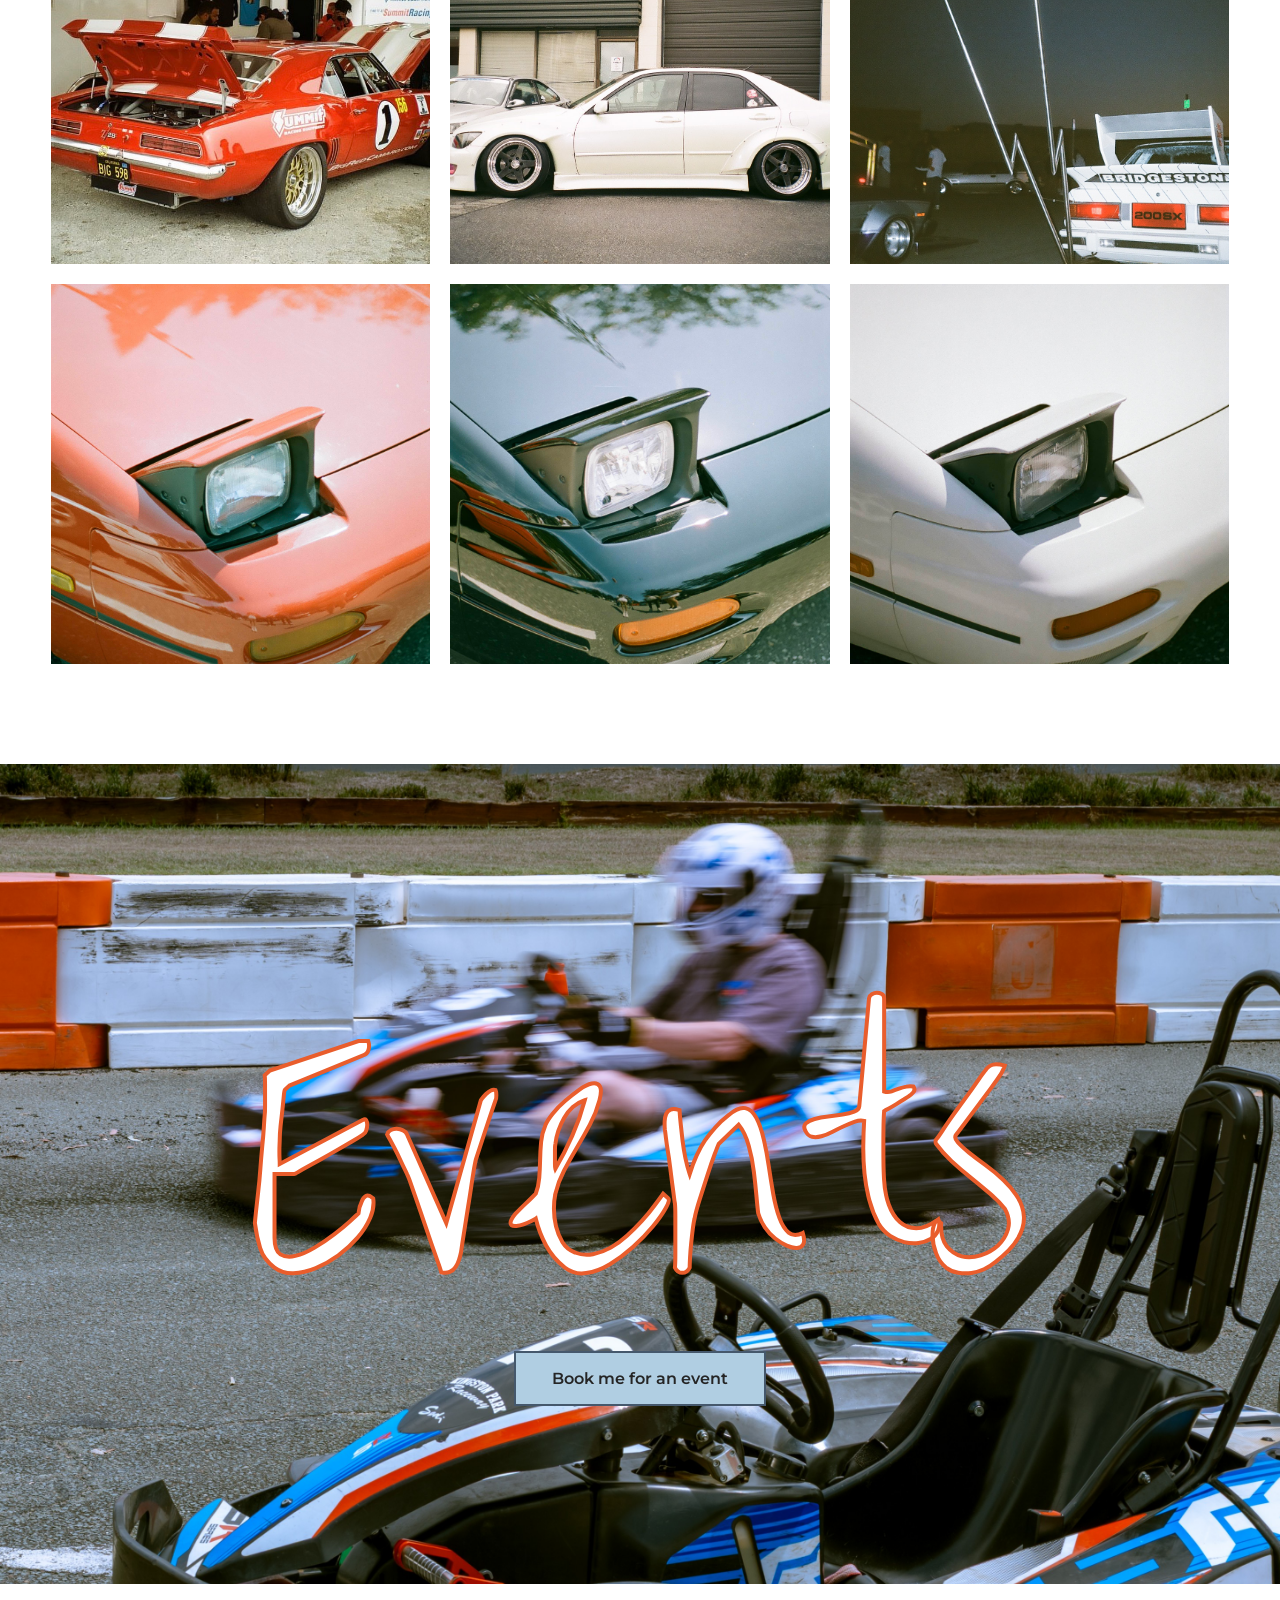
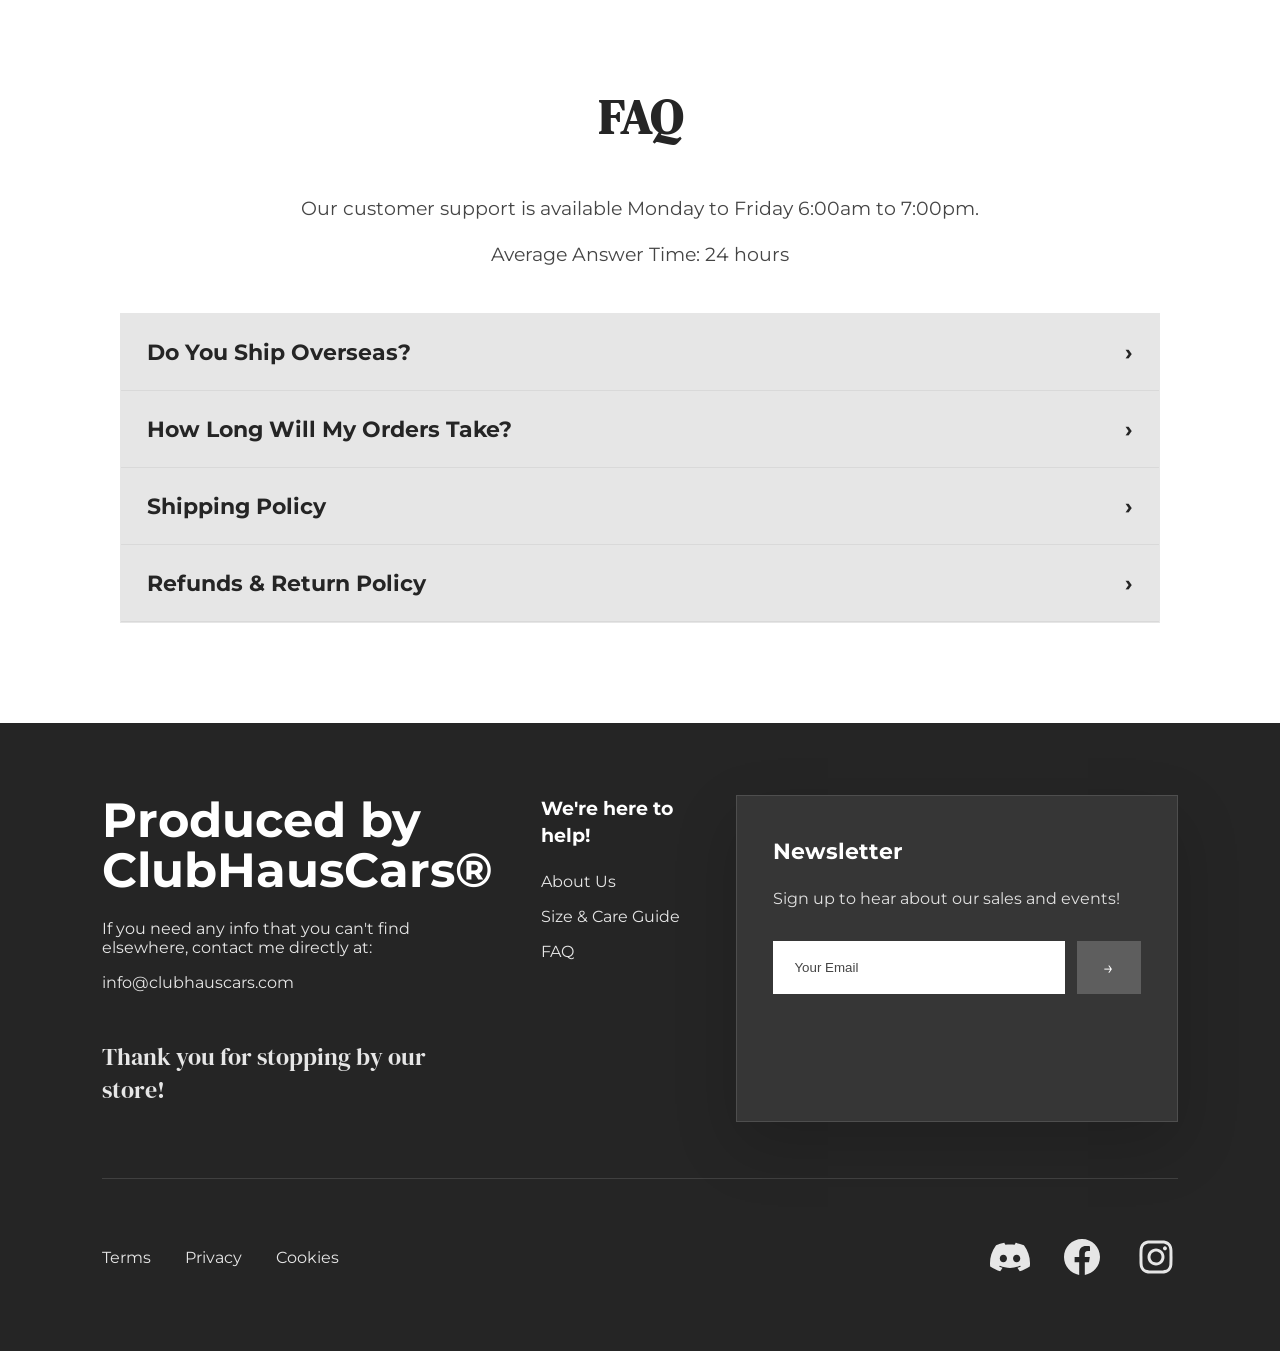
==== commit d123c8cb: "Add files via upload" ====
--- a/index.html
+++ b/index.html
@@ -4,10 +4,10 @@
 <meta charset="UTF-8">
 <meta name="viewport" content="width=device-width, initial-scale=1.0">
 <title>Club Haus Cars</title>
-<link rel="preconnect" href="https://fonts.googleapis.com">
-<link rel="preconnect" href="https://fonts.gstatic.com" crossorigin>
-<link href="https://fonts.googleapis.com/css2?family=DM+Serif+Display&family=Montserrat:wght@300;400;500;600&display=swap" rel="stylesheet">
 <style>
+@font-face { font-family:'Montserrat'; src:url('fonts/Montserrat-VariableFont_wght.ttf') format('truetype'); font-weight:100 900; font-style:normal; font-display:swap; }
+@font-face { font-family:'DM Serif Display'; src:url('fonts/DMSerifDisplay-Regular.ttf') format('truetype'); font-weight:400; font-style:normal; font-display:swap; }
+@font-face { font-family:'Liu Jian Mao Cao'; src:url('fonts/LiuJianMaoCao-Regular.ttf') format('truetype'); font-weight:400; font-style:normal; font-display:swap; }
 :root{
 --nero:#252525;
 --placebo:#E6E6E6;
@@ -17,149 +17,116 @@
 --pale-cornflower:#B0CEE2;
 --dusk:#45586C;
 --shocking-orange:#E95D2C;
+--roof-terracotta:#A63E1B;
+--ashlite:#A7A39C;
 }
 *{box-sizing:border-box;margin:0;padding:0;}
-body{font-family:Montserrat,sans-serif;background:var(--fur-white);color:var(--nero);}
-.site-header{
-position:sticky;top:0;z-index:1000;
-height:80px;background:var(--nero);
-display:flex;justify-content:space-between;align-items:center;
-padding:0 32px;
-}
-.site-logo img{height:48px;}
-.primary-navigation>ul{display:flex;align-items:center;gap:24px;list-style:none;}
-.primary-navigation a{color:white;text-decoration:none;font-size:14px;font-weight:500;}
+html{scroll-behavior:smooth;}
+body{font-family:'Montserrat',sans-serif;background:var(--white);color:var(--nero);min-height:100vh;}
+a{color:inherit;text-decoration:none;}
+button{font:inherit;}
+.site-header{position:sticky;top:0;z-index:1000;height:80px;display:flex;align-items:center;justify-content:space-between;padding:0 32px;background:rgba(37,37,37,0);transition:background .3s ease,backdrop-filter .3s ease;}
+.site-header.scrolled{background:rgba(37,37,37,0.88);backdrop-filter:blur(12px);}
+.site-logo img{height:48px;transition:opacity .2s ease;}
+.primary-navigation>ul{display:flex;align-items:center;gap:40px;list-style:none;}
+.primary-navigation a{color:var(--nero);text-decoration:none;font-size:16px;font-weight:600;letter-spacing:.01em;}
+.primary-navigation a:hover{opacity:.85;}
 .dropdown{position:relative;}
-.dropdown-menu{display:none;position:absolute;top:100%;left:0;list-style:none;background:white;min-width:180px;box-shadow:0 8px 20px rgba(0,0,0,.15);}
+.dropdown-menu{display:none;position:absolute;top:100%;left:0;list-style:none;background:var(--placebo);min-width:220px;border:1px solid rgba(37,37,37,.08);border-radius:0;box-shadow:0 24px 60px rgba(0,0,0,.14);overflow:hidden;z-index:100;}
 .dropdown:hover .dropdown-menu{display:block;}
-.dropdown-menu a{display:block;color:var(--nero);padding:12px 16px;}
-.nav-icon-button{background:none;border:none;color:white;font-size:20px;cursor:pointer;}
-.hero-section{
-height:calc(100vh - 80px);
-background:linear-gradient(rgba(0,0,0,.25),rgba(0,0,0,.25)), url('images/hero-banner.jpg');
-background-size:cover;background-position:center;
-display:flex;align-items:center;justify-content:center;text-align:center;
-}
-.hero-content h1{
-font-family:'DM Serif Display',serif;
-font-size:clamp(5rem,12vw,10rem);
-color:white;font-weight:400;
-}
-.hero-button{
-display:inline-block;margin-top:20px;
-padding:14px 32px;background:var(--pale-cornflower);
-color:var(--nero);text-decoration:none;
-}
+.dropdown-menu a{display:block;color:var(--nero);padding:14px 18px;font-weight:600;transition:background .2s ease,color .2s ease;}
+.dropdown-menu a:hover{background:var(--dusk);color:var(--white);}
+.nav-icon-button{background:none;border:none;color:var(--nero);font-size:22px;cursor:pointer;display:flex;align-items:center;justify-content:center;padding:0;}
+.nav-icon-button img{display:block;height:26px;width:auto;transition:filter .3s ease,height .3s ease;}
+.site-header.scrolled .primary-navigation a,
+.site-header.scrolled .nav-icon-button{color:var(--white);}
+.site-header.scrolled .dropdown > a{color:var(--white);}
+.site-header.scrolled .dropdown-menu a{color:var(--nero);}
+.site-header.scrolled .dropdown-menu a:hover{color:var(--white);}
+.site-header.scrolled .nav-icon-button img{filter:invert(1);}
+.hero-section{height:calc(100vh - 80px);background:url('film%20images/film%2014.PNG');background-size:cover;background-position:center;display:flex;align-items:center;justify-content:center;text-align:center;padding:0 24px;}
+.hero-content h1{font-family:'Liu Jian Mao Cao',cursive;font-size:350px;color:var(--white);font-weight:400;line-height:0.9;margin-bottom:18px;text-shadow:-3px -3px 0 var(--shocking-orange),3px -3px 0 var(--shocking-orange),-3px 3px 0 var(--shocking-orange),3px 3px 0 var(--shocking-orange);-webkit-text-stroke:0;text-stroke:0;}
+.hero-button{display:inline-block;margin-top:20px;padding:16px 36px;background:var(--pale-cornflower);color:var(--nero);text-decoration:none;font-family:'Montserrat',sans-serif;font-weight:600;border:2px solid var(--dusk);border-radius:0;transition:transform .2s ease,background .2s ease,border-color .2s ease,color .2s ease;}
+.hero-button:hover{background:var(--shocking-orange);border-color:var(--roof-terracotta);color:var(--white);transform:translateY(-1px);}
 .section-title{font-family:'DM Serif Display',serif;font-size:3rem;text-align:center;margin-bottom:40px;}
+.events-title{font-family:'Liu Jian Mao Cao',cursive;font-size:350px;font-weight:400;color:var(--white);-webkit-text-stroke:4px var(--shocking-orange);text-stroke:4px var(--shocking-orange);}
+.faq-section{padding:100px 8%;background:var(--white);}
+.faq-container{max-width:1040px;margin:0 auto;text-align:center;background:transparent;padding:0;box-shadow:none;border-radius:0;}
+.faq-description{color:var(--machine-gun-metal);font-size:1.2rem;line-height:1.9;margin:0 auto 10px;max-width:720px;font-weight:400;text-align:center;}
+.faq-time{color:var(--machine-gun-metal);font-size:1.2rem;line-height:1.9;margin:0 auto 40px;max-width:720px;font-weight:400;text-align:center;}
+.faq-list{background:var(--placebo);border:1px solid var(--placebo);border-radius:0;overflow:hidden;}
+.faq-item{appearance:none;-webkit-appearance:none;border:0;background:transparent;width:100%;text-align:left;padding:24px 26px;color:var(--nero);font-family:'Montserrat',sans-serif;font-size:1.4rem;font-weight:700;display:flex;justify-content:space-between;align-items:center;cursor:pointer;border-bottom:1px solid rgba(0,0,0,0.06);}
+.faq-item:hover{background:var(--placebo);}
+.faq-item span{font-size:1.4rem;color:var(--nero);transition:transform .2s ease;}
+.faq-item:focus{outline:2px solid var(--pale-cornflower);outline-offset:2px;border-radius:2px;}
+.faq-panel{display:none;text-align:left;padding:18px 26px 26px;margin:0;background:var(--placebo);color:var(--machine-gun-metal);font-family:'Montserrat',sans-serif;font-size:1rem;line-height:1.8;}
+.faq-item[aria-expanded="true"] span{transform:rotate(180deg);} 
+/* spacing for FAQ content paragraphs */
+.faq-panel p{margin:0 0 18px;}
+.faq-panel h4{margin-top:22px;margin-bottom:8px;}
+.newsletter-message{margin-top:18px;color:var(--pale-cornflower);font-weight:700}
+.shop-divider{background:rgba(37,37,37,.92);padding:24px 20px;}
+.shop-divider .section-title{font-family:'Montserrat',sans-serif;font-weight:400;color:var(--white);margin:0;transition:color .2s ease;}
+.shop-divider .section-title:hover{color:var(--pale-cornflower);}
+.shop-divider .section-title::after{display:none;}
+.shop-section{padding:80px 4% 100px;}
 .features-section,.about-section{padding:100px 8%;}
-.features-grid{display:grid;grid-template-columns:repeat(3,1fr);gap:30px;}
-.feature-card{background:white;padding:30px;border-radius:8px;}
+.primary-navigation a,.dropdown-menu a{font-family:'Montserrat',sans-serif;font-size:16px;}
+.site-footer{background:var(--nero);color:var(--placebo);padding:72px 8%;font-family:'Montserrat',sans-serif;}
+.footer-thanks{font-family:'DM Serif Display',serif;font-size:24px;margin-top:48px;}
+.gallery-grid{display:grid;grid-template-columns:repeat(3,minmax(0,1fr));gap:20px;}
+.gallery-item{position:relative;overflow:hidden;border-radius:0;}
+.gallery-item img{width:100%;display:block;aspect-ratio:1/1;object-fit:cover;transition:filter .25s ease,transform .25s ease;}
+.gallery-item::after{content:'View';position:absolute;inset:0;display:flex;align-items:center;justify-content:center;color:var(--white);font-family:'DM Serif Display',serif;font-size:1.2rem;opacity:0;transition:opacity .25s ease,transform .25s ease;background:rgba(0,0,0,0.15);}
+.gallery-item:hover img{filter:brightness(0.9);transform:scale(1.02);}
+.gallery-item:hover::after{opacity:1;transform:translateY(-2px);}
+.features-grid{display:grid;grid-template-columns:repeat(3,minmax(0,1fr));gap:30px;}
+.feature-card{background:var(--white);padding:30px;border-radius:16px;box-shadow:0 18px 40px rgba(0,0,0,.08);}
 .feature-card h2{font-family:'DM Serif Display',serif;margin-bottom:12px;}
 .gallery-section{padding:100px 8%;}
-.gallery-grid{display:grid;grid-template-columns:repeat(3,1fr);gap:20px;}
+.gallery-grid{display:grid;grid-template-columns:repeat(3,minmax(0,1fr));gap:20px;}
 .gallery-item img{width:100%;display:block;aspect-ratio:1/1;object-fit:cover;}
-.about-section{text-align:center;background:white;}
-.site-footer{
-    background:var(--nero);
-    color:var(--placebo);
-    padding:64px;
-}
-
-.footer-container{
-    display:grid;
-    grid-template-columns:2fr 1fr 1.5fr;
-    gap:48px;
-}
-
-.footer-column h3{
-    color:white;
-    margin-bottom:24px;
-}
-
-.footer-column p,
-.footer-column li{
-    color:var(--placebo);
-    margin-bottom:16px;
-}
-
-.footer-column ul{
-    list-style:none;
-}
-
-.footer-thanks{
-    font-family:'DM Serif Display',serif;
-    font-size:24px;
-    margin-top:48px;
-}
-
-.footer-newsletter{
-    background:var(--machine-gun-metal);
-    padding:32px;
-}
-
-.newsletter-form{
-    display:flex;
-    margin-top:24px;
-}
-
-.newsletter-form input{
-    flex:1;
-    padding:16px;
-    border:none;
-}
-
-.newsletter-form button{
-    width:60px;
-    border:none;
-    background:#A7A39C;
-    color:white;
-}
-
-.footer-divider{
-    height:1px;
-    background:#454545;
-    margin:48px 0;
-}
-
-.footer-bottom{
-    display:flex;
-    justify-content:space-between;
-}
-
-.footer-policies,
-.footer-social{
-    display:flex;
-    gap:24px;
-    align-items:center;
-}
-
-.footer-social a{
-    display:flex;
-    align-items:center;
-    justify-content:center;
-}
-
-.footer-social img{
-    width:32px;
-    height:32px;
-    display:block;
-}
+.about-section{text-align:center;background:var(--white);border-radius:28px;box-shadow:0 24px 60px rgba(0,0,0,.12);padding:80px 50px;}
+.about-section p{max-width:700px;margin:0 auto;color:var(--machine-gun-metal);font-size:1.03rem;line-height:1.8;}
+.site-footer{background:var(--nero);color:var(--placebo);padding:72px 8%;}
+.footer-container{display:grid;grid-template-columns:2.5fr 1fr 3fr;gap:48px;}
+.footer-column h3{color:white;margin-bottom:24px;font-size:1.2rem;line-height:1.4;}
+.footer-column:first-child h3{font-size:3rem;line-height:1.05;margin-bottom:24px;}
+.footer-column p,.footer-column li{color:var(--placebo);margin-bottom:16px;}
+.footer-column ul{list-style:none;padding:0;}
+.footer-thanks{font-family:'DM Serif Display',serif;font-size:24px;margin-top:48px;}
+.footer-newsletter{background:rgba(255,255,255,.08);border:1px solid rgba(255,255,255,.12);padding:40px 36px;border-radius:0;box-shadow:0 24px 60px rgba(0,0,0,.16);width:100%;}
+.footer-newsletter h3{font-size:1.4rem;margin-bottom:18px;}
+.footer-newsletter p{color:rgba(255,255,255,.85);font-size:0.98rem;line-height:1.8;margin-bottom:28px;}
+.newsletter-form{display:flex;gap:12px;flex-wrap:wrap;}
+.newsletter-form input{flex:1;min-width:220px;padding:18px 20px;border-radius:0;border:1px solid rgba(255,255,255,.18);background:var(--white);color:var(--nero);}
+.newsletter-form input::placeholder{color:var(--machine-gun-metal);}
+.newsletter-form button{padding:0 24px;min-width:64px;border:none;border-radius:0;background:rgba(255,255,255,.2);color:var(--white);font-size:1.1rem;cursor:pointer;transition:background .2s ease,transform .2s ease;}
+.newsletter-form button:hover{background:rgba(255,255,255,.34);transform:translateY(-1px);}
+.footer-divider{height:1px;background:rgba(255,255,255,.12);margin:56px 0;}
+.footer-bottom{display:flex;justify-content:space-between;align-items:center;flex-wrap:wrap;gap:16px;}
+.footer-policies,.footer-social{display:flex;gap:34px;align-items:center;}
+.footer-social a{display:inline-flex;align-items:center;justify-content:center;}
+.footer-social img{width:40px;height:40px;display:block;}
+.footer-social a:nth-child(2) img{width:36px;height:36px;}
+.footer-social a:nth-child(3) img{width:44px;height:44px;}
+@media (max-width: 840px){.site-header{padding:0 20px;}.primary-navigation>ul{gap:22px;}.primary-navigation a{font-size:15px;}.nav-icon-button img{height:22px;}.features-grid,.gallery-grid{grid-template-columns:1fr;}.features-section,.about-section,.gallery-section{padding:60px 6%;}.hero-content h1{font-size:clamp(3.6rem,15vw,6rem);}}
 </style>
 </head>
 <body>
 <header class="site-header">
-<div class="site-logo"><img src="images/logo.png" alt="Club Haus Cars Logo"></div>
+<div class="site-logo"><img src="film%20images/Logo%20Black.svg" alt="Club Haus Cars Logo"></div>
 <nav class="primary-navigation">
 <ul>
 <li class="dropdown"><a href="#prints">Prints</a>
 <ul class="dropdown-menu">
+<li><a href="#glossy-prints">Glossy Prints</a></li>
 <li><a href="#matte-prints">Matte Prints</a></li>
-<li><a href="#glossy-prints">Glossy Prints</a></li>
-</ul></li>
-<li><a href="#mouse-pads">Mouse Pads</a></li>
+</ul>
+</li>
 <li><a href="#about-us">About Us</a></li>
-<li><button class="nav-icon-button">🔍</button></li>
-<li><button class="nav-icon-button">🛒</button></li>
+<li><button class="nav-icon-button" aria-label="Search"><img src="film%20images/Magnifiying%20Glass%20icon.svg" alt="Search"></button></li>
+<li><button class="nav-icon-button" aria-label="Cart"><img src="film%20images/Shopping%20Cart%20Icon.svg" alt="Cart"></button></li>
 </ul>
 </nav>
 </header>
@@ -170,117 +137,179 @@
 <a href="#about-us" class="hero-button">Our Story</a>
 </div>
 </section>
-<section class="features-section">
-<h2 class="section-title">Featured Collections</h2>
-<div class="features-grid">
-<article class="feature-card"><h2>Matte Prints</h2><p>Premium museum-quality automotive artwork.</p></article>
-<article class="feature-card"><h2>Glossy Prints</h2><p>High-impact colour and finish for standout displays.</p></article>
-<article class="feature-card"><h2>Mouse Pads</h2><p>Motorsport-inspired desk accessories.</p></article>
-</div>
-</section>
-<section class="gallery-section">
-<h2 class="section-title">Latest Arrivals</h2>
+<section class="shop-divider">
+<h2 class="section-title">Shop All Prints</h2>
+</section>
+<section class="shop-section">
 <div class="gallery-grid">
-<figure class="gallery-item"><img src="images/gallery-1.jpg" alt="Gallery image placeholder"></figure>
-<figure class="gallery-item"><img src="images/gallery-2.jpg" alt="Gallery image placeholder"></figure>
-<figure class="gallery-item"><img src="images/gallery-3.jpg" alt="Gallery image placeholder"></figure>
-<figure class="gallery-item"><img src="images/gallery-4.jpg" alt="Gallery image placeholder"></figure>
-<figure class="gallery-item"><img src="images/gallery-5.jpg" alt="Gallery image placeholder"></figure>
-<figure class="gallery-item"><img src="images/gallery-6.jpg" alt="Gallery image placeholder"></figure>
-</div>
-</section>
-<section class="about-section" id="about-us">
-<h2 class="section-title">About Club Haus Cars</h2>
-<p>Automotive artwork and accessories inspired by car culture, community, and design.</p>
+<figure class="gallery-item"><img src="film%20images/film%2010.jpg" alt="Shop item"></figure>
+<figure class="gallery-item"><img src="film%20images/film%2011.jpg" alt="Shop item"></figure>
+<figure class="gallery-item"><img src="film%20images/film%2012.PNG" alt="Shop item"></figure>
+<figure class="gallery-item"><img src="film%20images/film%2013.PNG" alt="Shop item"></figure>
+<figure class="gallery-item"><img src="film%20images/film%2015.jpg" alt="Shop item"></figure>
+<figure class="gallery-item"><img src="film%20images/film%2016.JPG" alt="Shop item"></figure>
+<figure class="gallery-item"><img src="film%20images/film%2017.jpg" alt="Shop item"></figure>
+<figure class="gallery-item"><img src="film%20images/film%2018.jpg" alt="Shop item"></figure>
+<figure class="gallery-item"><img src="film%20images/film%2020.jpg" alt="Shop item"></figure>
+</div>
+</section>
+<section class="events-section" id="events">
+<div class="hero-section" style="background:url('film%20images/digital%201.jpg');background-size:cover;background-position:center;">
+<div class="hero-content">
+<h2 class="section-title events-title">Events</h2>
+<a href="#" class="hero-button">Book me for an event</a>
+</div>
+</div>
+</section>
+<section class="faq-section" id="faq">
+<div class="faq-container">
+<h2 class="section-title">FAQ</h2>
+<p class="faq-description">Our customer support is available Monday to Friday 6:00am to 7:00pm.</p>
+<p class="faq-time">Average Answer Time: 24 hours</p>
+<div class="faq-list" role="list">
+  <button class="faq-item" id="faq1-header" aria-expanded="false" aria-controls="faq1">Do You Ship Overseas?<span aria-hidden="true">›</span></button>
+  <div id="faq1" class="faq-panel" role="region" aria-labelledby="faq1-header">
+    <p>Yes, we offer worldwide shipping. Shipping costs will apply and will be added at checkout. We offer free shipping worldwide for orders over $100.00 CAD.</p>
+  </div>
+
+  <button class="faq-item" id="faq2-header" aria-expanded="false" aria-controls="faq2">How Long Will My Orders Take?<span aria-hidden="true">›</span></button>
+  <div id="faq2" class="faq-panel" role="region" aria-labelledby="faq2-header">
+    <p>It takes 1-2 days for us to process and ship, however deliveries vary depending on where you are. Overseas deliveries can take anywhere from 7-16 business days. Delivery details will be provided in your confirmation email. There are shipping delays during the holidays.</p>
+  </div>
+
+  <button class="faq-item" id="faq3-header" aria-expanded="false" aria-controls="faq3">Shipping Policy<span aria-hidden="true">›</span></button>
+  <div id="faq3" class="faq-panel" role="region" aria-labelledby="faq3-header">
+    <p><strong>Within Canada:</strong> Orders can be shipped with standard letter mail; additional shipping upgrades can be purchased with tracking/insurance. I am not responsible for lost or damaged parcels shipped without tracking.</p>
+    <p><strong>To the U.S. / International:</strong> Orders can be shipped with standard letter mail; additional shipping upgrades can be purchased with tracking/insurance. I am not responsible for lost or damaged parcels shipped without tracking.</p>
+  </div>
+
+  <button class="faq-item" id="faq4-header" aria-expanded="false" aria-controls="faq4">Refunds & Return Policy<span aria-hidden="true">›</span></button>
+  <div id="faq4" class="faq-panel" role="region" aria-labelledby="faq4-header">
+    <p>We have a 10-day return policy, which means you have 10 days after receiving your item to request a return.</p>
+
+    <p>To be eligible for a return, your item must be in the same condition that you received it, unused, with tags, and in its original packaging. You’ll also need the receipt or proof of purchase.<br></p>
+
+    <p>To start a return, you can contact us at <a href="mailto:clubhauscars@gmail.com">clubhauscars@gmail.com</a>.<br></p>
+
+    <p>If your return is accepted, we’ll send you a return shipping label, as well as instructions on how and where to send your package. Items sent back to us without first requesting a return will not be accepted. Please note we do not offer free returns. Return postage is at the buyer's expense.</p>
+
+    <p>You can always contact us for any return question at clubhauscars@gmail.com.</p>
+
+    <h4>Damages and issues</h4>
+    <p>Please inspect your order upon reception and contact us immediately if the item is defective, damaged or if you receive the wrong item, so that we can evaluate the issue and make it right.</p>
+
+    <p>Unfortunately, we cannot accept returns on sale items or gift cards.</p>
+
+    <h4>Exchanges</h4>
+    <p>The fastest way to ensure you get what you want is to return the item you have, and once the return is accepted, make a separate purchase for the new item.</p>
+
+    <h4>European Union 14 day cooling off period</h4>
+    <p>Notwithstanding the above, if the merchandise is being shipped into the European Union, you have the right to cancel or return your order within 14 days, for any reason and without a justification. As above, your item must be in the same condition that you received it, unused, with tags, and in its original packaging. You’ll also need the receipt or proof of purchase.</p>
+
+    <h4>Refunds</h4>
+    <p>We will notify you once we’ve received and inspected your return, and let you know if the refund was approved or not. If approved, you’ll be automatically refunded on your original payment method within 10 business days. Please remember it can take some time for your bank or credit card company to process and post the refund too. If more than 15 business days have passed since we’ve approved your return, please contact us at clubhauscars@gmail.com.</p>
+  </div>
+
+  
+</div>
+</div>
 </section>
 </main>
 <footer class="site-footer">
-
-    <div class="footer-container">
-
-        <div class="footer-column">
-
-            <h3>
-                Produced by<br>
-                ClubHausCars®
-            </h3>
-
-            <p>
-                If you need any info that you can't find elsewhere,
-                contact me directly at:
-            </p>
-
-            <p>
-                info@clubhauscars.com
-            </p>
-
-            <p class="footer-thanks">
-                Thank you for stopping by our store!
-            </p>
-
-        </div>
-
-        <div class="footer-column">
-
-            <h3>We're here to help!</h3>
-
-            <ul>
-                <li>About Us</li>
-                <li>Size & Care Guide</li>
-                <li>FAQ</li>
-            </ul>
-
-        </div>
-
-        <div class="footer-column footer-newsletter">
-
-            <h3>Newsletter</h3>
-
-            <p>
-                Sign up to hear about our sales and events!
-            </p>
-
-            <form class="newsletter-form">
-
-                <input
-                    type="email"
-                    placeholder="Your Email"
-                >
-
-                <button type="submit">
-                    →
-                </button>
-
-            </form>
-
-        </div>
-
-    </div>
-
-    <div class="footer-divider"></div>
-
-    <div class="footer-bottom">
-
-        <div class="footer-policies">
-            <span>Terms</span>
-            <span>Privacy</span>
-            <span>Cookies</span>
-        </div>
+<div class="footer-container">
+<div class="footer-column">
+<h3>Produced by<br>ClubHausCars®</h3>
+<p>If you need any info that you can't find elsewhere, contact me directly at:</p>
+<p>info@clubhauscars.com</p>
+<p class="footer-thanks">Thank you for stopping by our store!</p>
+</div>
+<div class="footer-column">
+<h3>We're here to help!</h3>
+<ul>
+<li>About Us</li>
+<li>Size & Care Guide</li>
+<li>FAQ</li>
+</ul>
+</div>
+<div class="footer-column footer-newsletter">
+<h3>Newsletter</h3>
+<p>Sign up to hear about our sales and events!</p>
+<form class="newsletter-form">
+<input type="email" placeholder="Your Email">
+<button type="submit">→</button>
+</form>
+<div id="newsletter-message" class="newsletter-message" aria-live="polite"></div>
+</div>
+</div>
+<div class="footer-divider"></div>
+<div class="footer-bottom">
+<div class="footer-policies">
+<span>Terms</span>
+<span>Privacy</span>
+<span>Cookies</span>
+</div>
 <div class="footer-social">
-
-    <a href   <img src="images/Discord.svg
-    #
-        images/Facebook.svg="Facebook">
-    </a>
-
-    #
-        images/Instagram.svg">
-    </a>
-</div>
-</div>
-
-    </div>
-
+<a href="#"><img src="film%20images/discord%20icon.svg" alt="Discord"></a>
+<a href="#"><img src="film%20images/facebook%20icon.svg" alt="Facebook"></a>
+<a href="https://www.instagram.com/clubhauscars/" target="_blank" rel="noreferrer"><img src="film%20images/instagram%20icon.svg" alt="Instagram"></a>
+</div>
+</div>
 </footer>
+<script>
+const header = document.querySelector('.site-header');
+const logo = document.querySelector('.site-logo img');
+window.addEventListener('scroll', () => {
+  const isScrolled = window.scrollY > 20;
+  header.classList.toggle('scrolled', isScrolled);
+  logo.src = isScrolled ? 'film%20images/Logo%20White.svg' : 'film%20images/Logo%20Black.svg';
+});
+
+// FAQ accordion behavior (only one open at a time)
+const faqButtons = document.querySelectorAll('.faq-item');
+faqButtons.forEach(button => {
+  const panel = document.getElementById(button.getAttribute('aria-controls'));
+  if (!panel) return;
+  // ensure panels are hidden at start
+  panel.style.display = 'none';
+
+  button.addEventListener('click', () => {
+    const isOpen = button.getAttribute('aria-expanded') === 'true';
+    // close all
+    faqButtons.forEach(btn => {
+      btn.setAttribute('aria-expanded', 'false');
+      const p = document.getElementById(btn.getAttribute('aria-controls'));
+      if (p) p.style.display = 'none';
+    });
+    // open if it was closed
+    if (!isOpen) {
+      button.setAttribute('aria-expanded', 'true');
+      panel.style.display = 'block';
+    }
+  });
+
+  // keyboard support
+  button.addEventListener('keydown', (e) => {
+    if (e.key === 'Enter' || e.key === ' ') { e.preventDefault(); button.click(); }
+  });
+});
+
+// newsletter submit handler
+const newsletterForm = document.querySelector('.newsletter-form');
+const newsletterMessage = document.getElementById('newsletter-message');
+if (newsletterForm && newsletterMessage) {
+  newsletterForm.addEventListener('submit', (e) => {
+    e.preventDefault();
+    const input = newsletterForm.querySelector('input[type="email"]');
+    const email = input ? input.value.trim() : '';
+    if (email) {
+      newsletterMessage.textContent = 'Thanks for subscribing!';
+      input.value = '';
+    } else {
+      newsletterMessage.textContent = 'Please enter a valid email.';
+    }
+  });
+}
+
+</script>
 </body>
 </html>
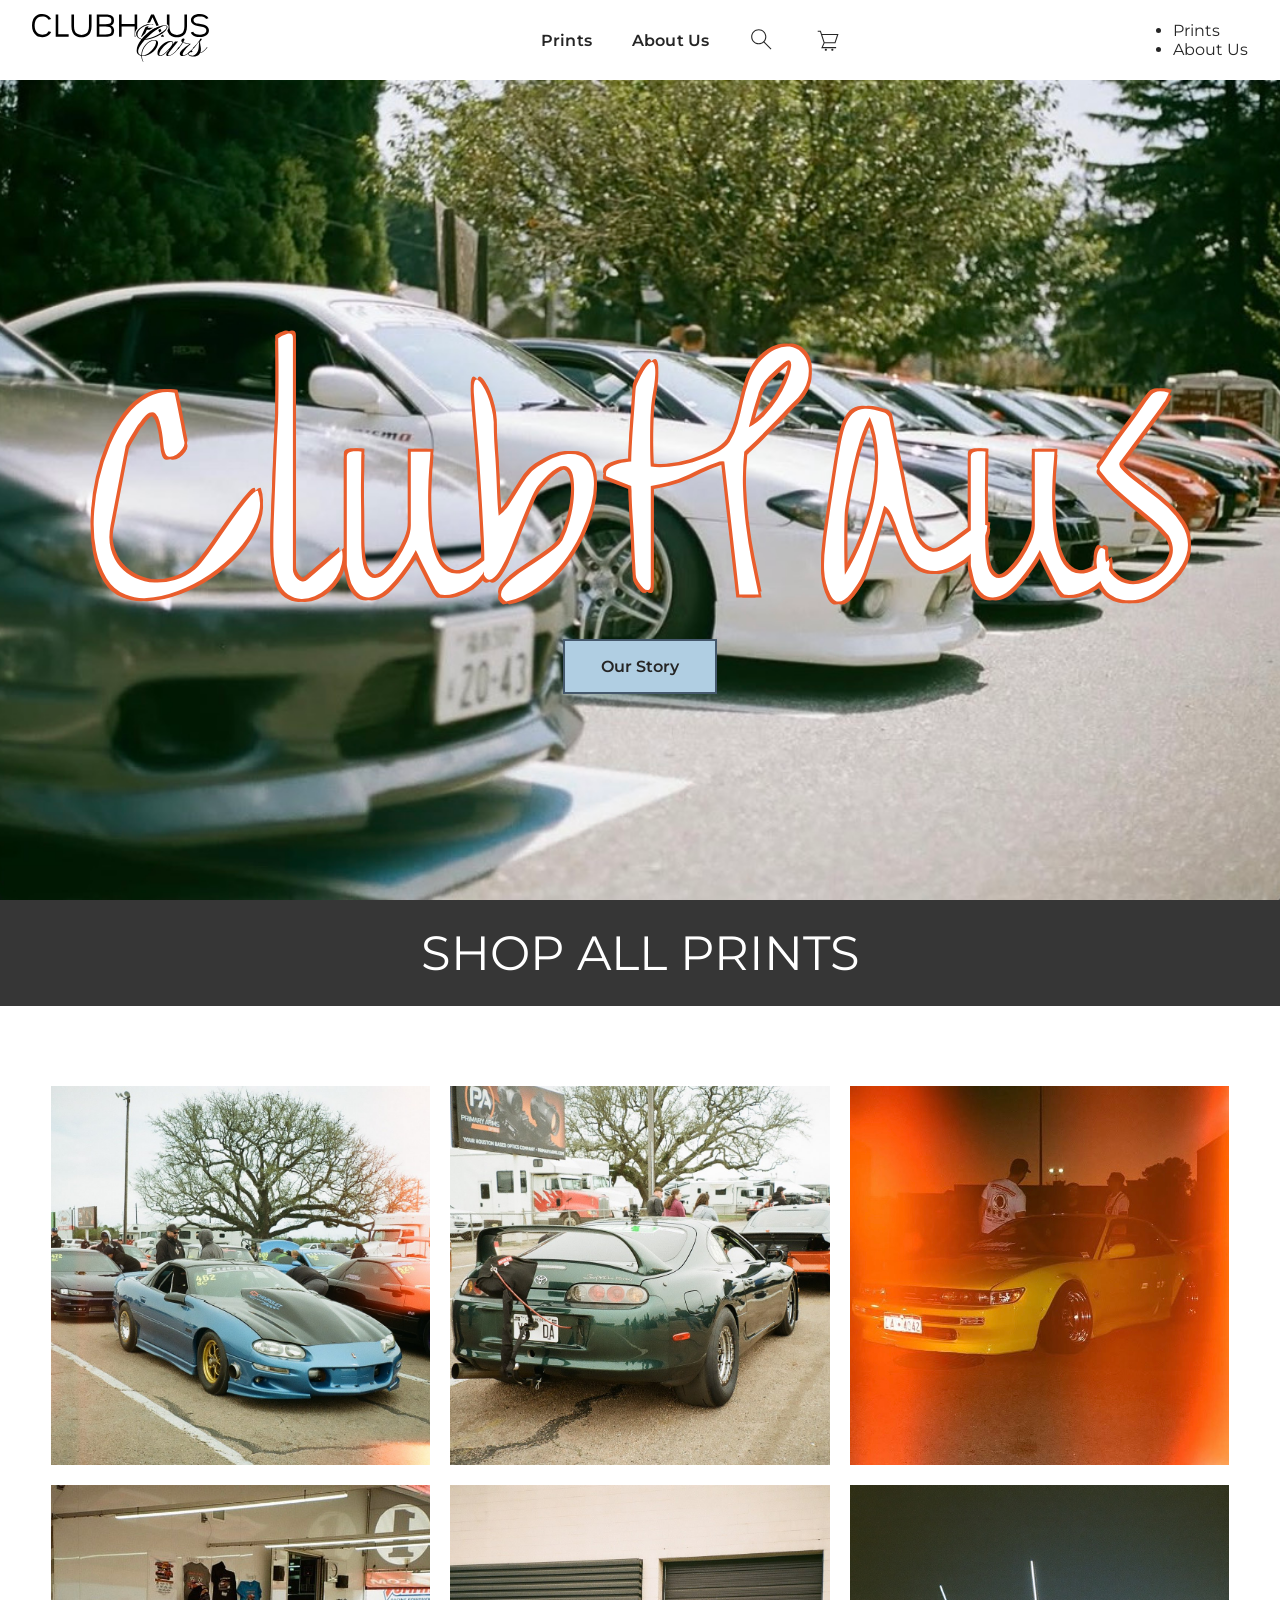
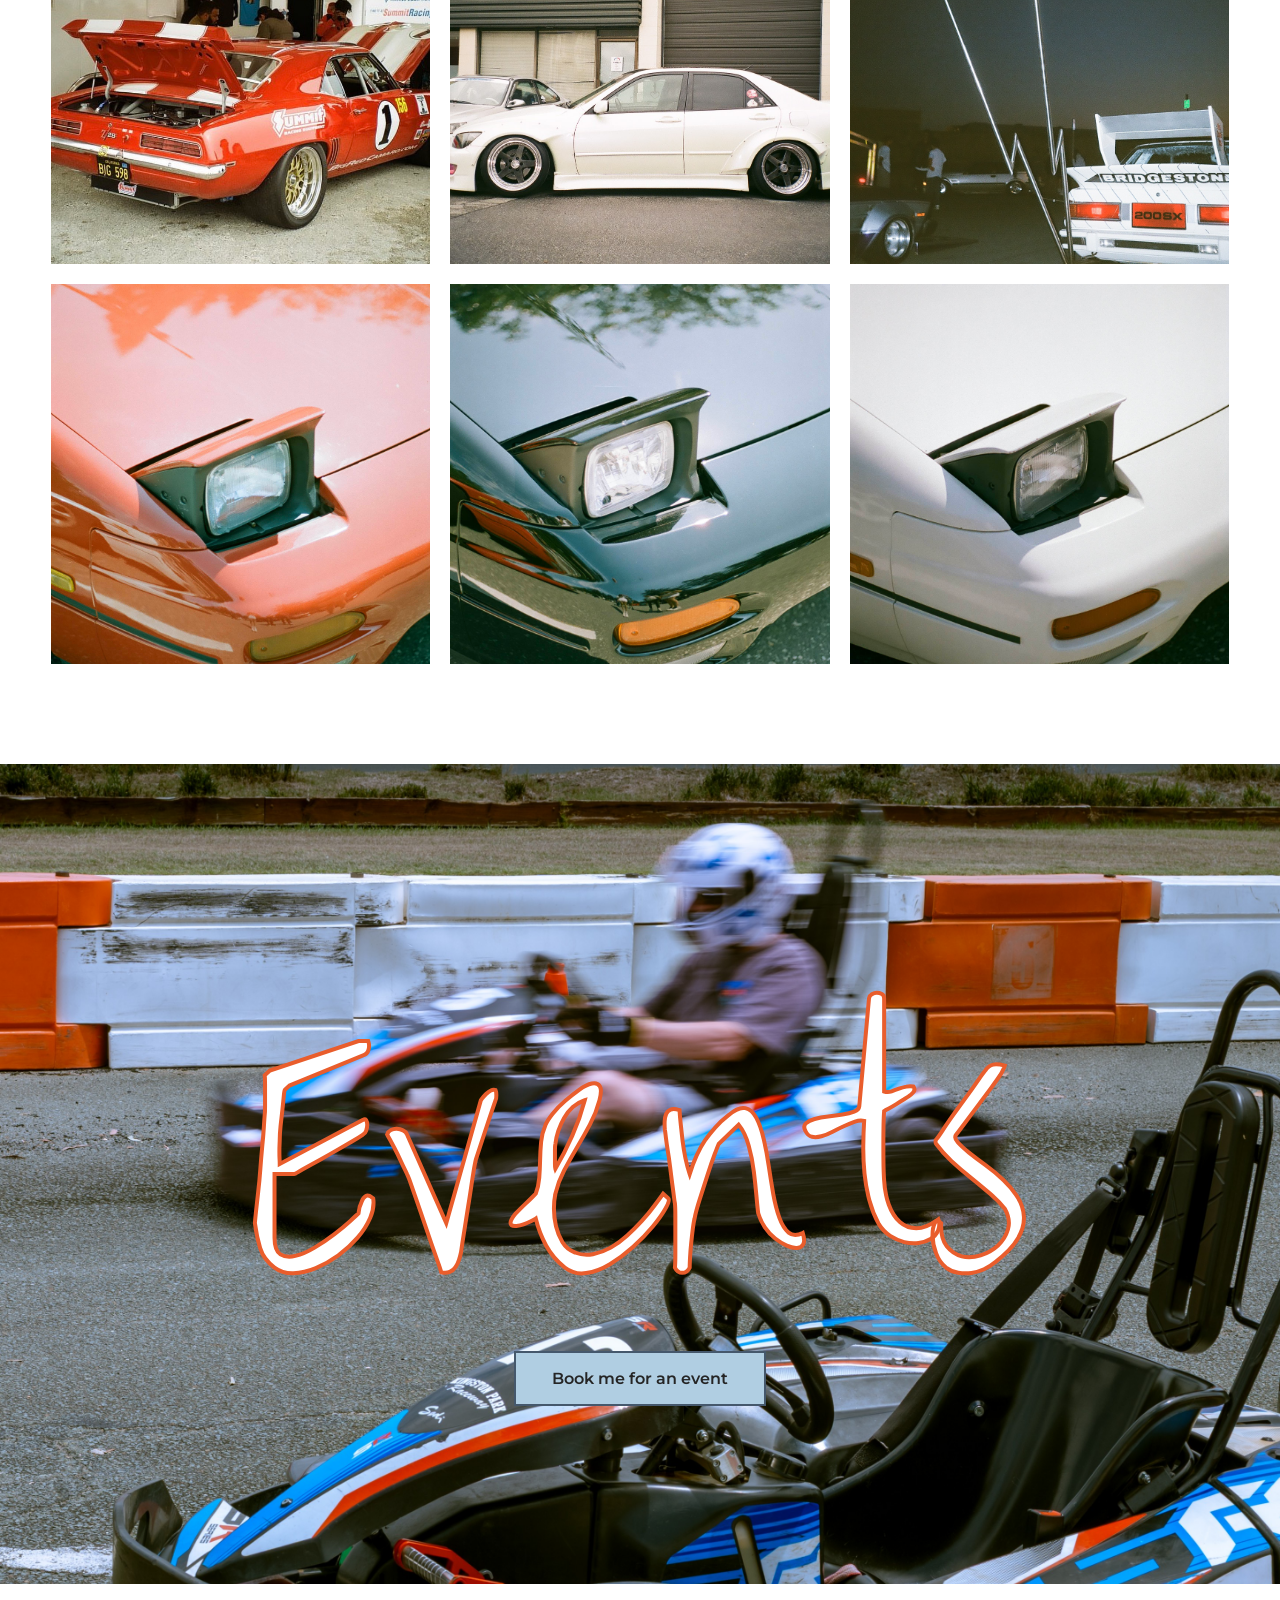
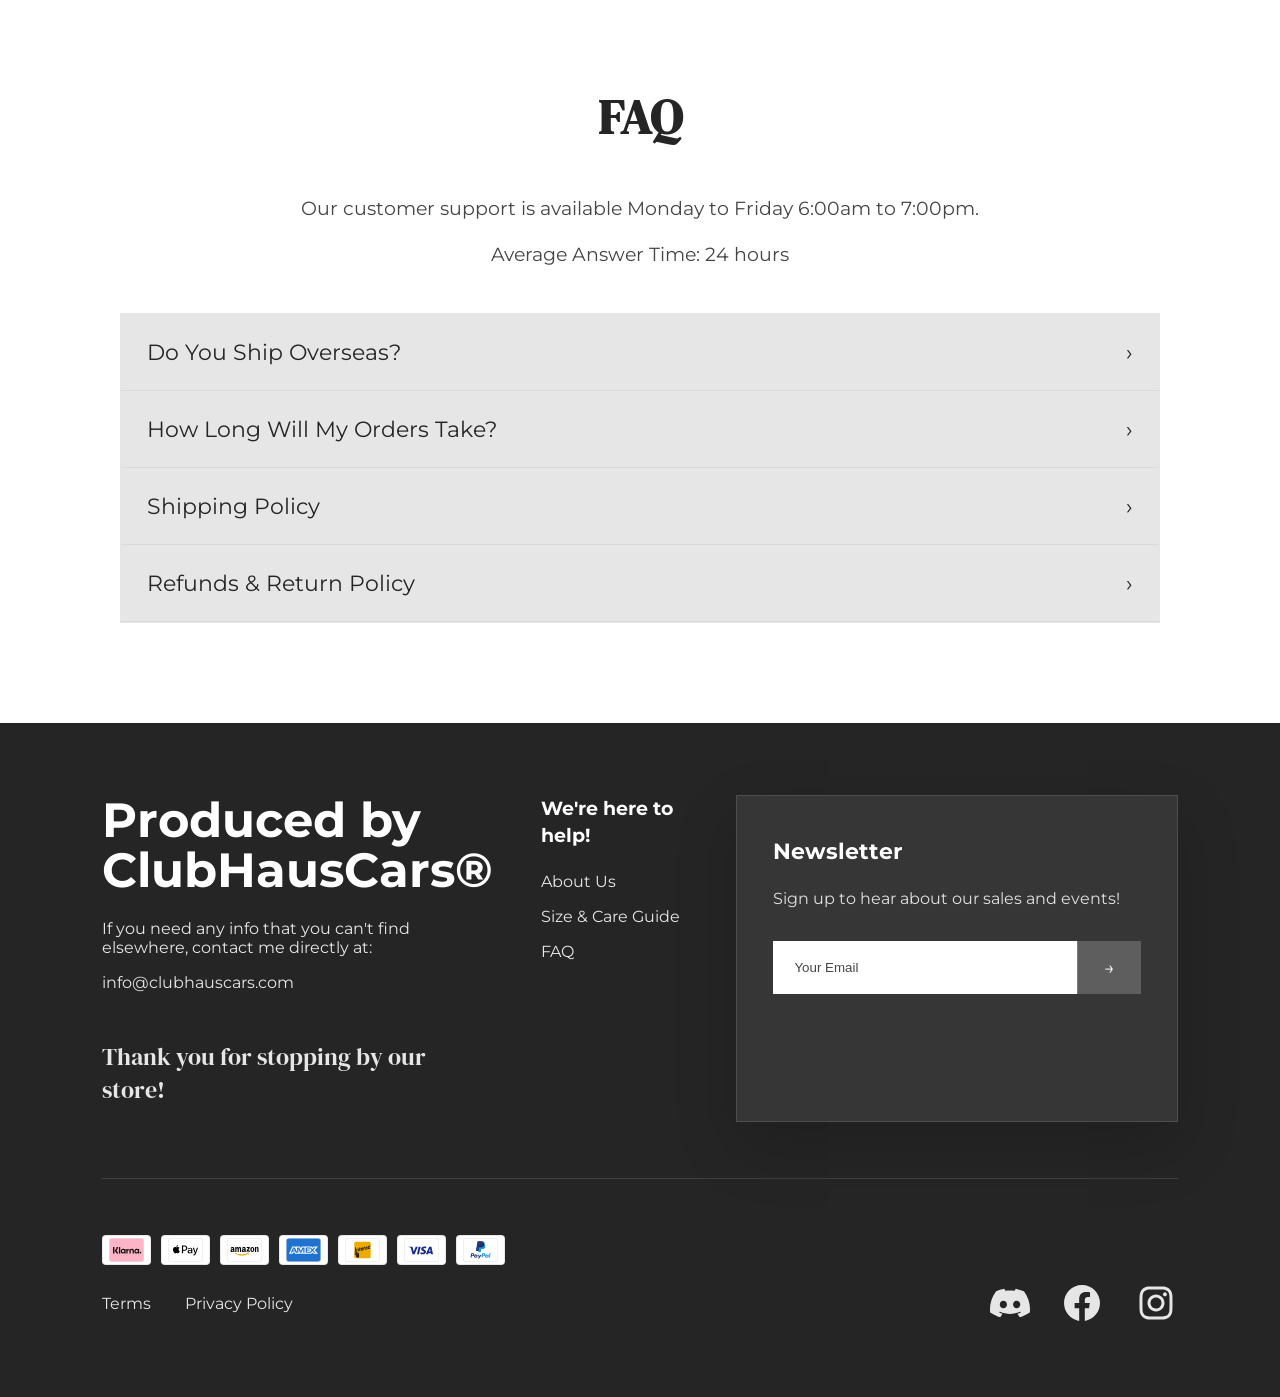
==== commit 5d7f7617: "Add files via upload" ====
--- a/index.html
+++ b/index.html
@@ -30,7 +30,7 @@
 .site-logo img{height:48px;transition:opacity .2s ease;}
 .primary-navigation>ul{display:flex;align-items:center;gap:40px;list-style:none;}
 .primary-navigation a{color:var(--nero);text-decoration:none;font-size:16px;font-weight:600;letter-spacing:.01em;}
-.primary-navigation a:hover{opacity:.85;}
+.primary-navigation a:hover{color:var(--shocking-orange);}
 .dropdown{position:relative;}
 .dropdown-menu{display:none;position:absolute;top:100%;left:0;list-style:none;background:var(--placebo);min-width:220px;border:1px solid rgba(37,37,37,.08);border-radius:0;box-shadow:0 24px 60px rgba(0,0,0,.14);overflow:hidden;z-index:100;}
 .dropdown:hover .dropdown-menu{display:block;}
@@ -44,6 +44,7 @@
 .site-header.scrolled .dropdown-menu a{color:var(--nero);}
 .site-header.scrolled .dropdown-menu a:hover{color:var(--white);}
 .site-header.scrolled .nav-icon-button img{filter:invert(1);}
+.site-header.scrolled .site-logo:hover img{filter:brightness(0) saturate(100%) sepia(100%) hue-rotate(9deg) saturate(550%) contrast(0.95);}
 .hero-section{height:calc(100vh - 80px);background:url('film%20images/film%2014.PNG');background-size:cover;background-position:center;display:flex;align-items:center;justify-content:center;text-align:center;padding:0 24px;}
 .hero-content h1{font-family:'Liu Jian Mao Cao',cursive;font-size:350px;color:var(--white);font-weight:400;line-height:0.9;margin-bottom:18px;text-shadow:-3px -3px 0 var(--shocking-orange),3px -3px 0 var(--shocking-orange),-3px 3px 0 var(--shocking-orange),3px 3px 0 var(--shocking-orange);-webkit-text-stroke:0;text-stroke:0;}
 .hero-button{display:inline-block;margin-top:20px;padding:16px 36px;background:var(--pale-cornflower);color:var(--nero);text-decoration:none;font-family:'Montserrat',sans-serif;font-weight:600;border:2px solid var(--dusk);border-radius:0;transition:transform .2s ease,background .2s ease,border-color .2s ease,color .2s ease;}
@@ -55,7 +56,7 @@
 .faq-description{color:var(--machine-gun-metal);font-size:1.2rem;line-height:1.9;margin:0 auto 10px;max-width:720px;font-weight:400;text-align:center;}
 .faq-time{color:var(--machine-gun-metal);font-size:1.2rem;line-height:1.9;margin:0 auto 40px;max-width:720px;font-weight:400;text-align:center;}
 .faq-list{background:var(--placebo);border:1px solid var(--placebo);border-radius:0;overflow:hidden;}
-.faq-item{appearance:none;-webkit-appearance:none;border:0;background:transparent;width:100%;text-align:left;padding:24px 26px;color:var(--nero);font-family:'Montserrat',sans-serif;font-size:1.4rem;font-weight:700;display:flex;justify-content:space-between;align-items:center;cursor:pointer;border-bottom:1px solid rgba(0,0,0,0.06);}
+.faq-item{appearance:none;-webkit-appearance:none;border:0;background:transparent;width:100%;text-align:left;padding:24px 26px;color:var(--nero);font-family:'Montserrat',sans-serif;font-size:1.4rem;font-weight:400;display:flex;justify-content:space-between;align-items:center;cursor:pointer;border-bottom:1px solid rgba(0,0,0,0.06);}
 .faq-item:hover{background:var(--placebo);}
 .faq-item span{font-size:1.4rem;color:var(--nero);transition:transform .2s ease;}
 .faq-item:focus{outline:2px solid var(--pale-cornflower);outline-offset:2px;border-radius:2px;}
@@ -67,7 +68,7 @@
 .newsletter-message{margin-top:18px;color:var(--pale-cornflower);font-weight:700}
 .shop-divider{background:rgba(37,37,37,.92);padding:24px 20px;}
 .shop-divider .section-title{font-family:'Montserrat',sans-serif;font-weight:400;color:var(--white);margin:0;transition:color .2s ease;}
-.shop-divider .section-title:hover{color:var(--pale-cornflower);}
+.shop-divider .section-title:hover{color:var(--shocking-orange);}
 .shop-divider .section-title::after{display:none;}
 .shop-section{padding:80px 4% 100px;}
 .features-section,.about-section{padding:100px 8%;}
@@ -80,6 +81,8 @@
 .gallery-item::after{content:'View';position:absolute;inset:0;display:flex;align-items:center;justify-content:center;color:var(--white);font-family:'DM Serif Display',serif;font-size:1.2rem;opacity:0;transition:opacity .25s ease,transform .25s ease;background:rgba(0,0,0,0.15);}
 .gallery-item:hover img{filter:brightness(0.9);transform:scale(1.02);}
 .gallery-item:hover::after{opacity:1;transform:translateY(-2px);}
+.shop-section .gallery-item::after{content:'';}
+.shop-section .gallery-item:hover::after{opacity:0;}
 .features-grid{display:grid;grid-template-columns:repeat(3,minmax(0,1fr));gap:30px;}
 .feature-card{background:var(--white);padding:30px;border-radius:16px;box-shadow:0 18px 40px rgba(0,0,0,.08);}
 .feature-card h2{font-family:'DM Serif Display',serif;margin-bottom:12px;}
@@ -93,38 +96,43 @@
 .footer-column h3{color:white;margin-bottom:24px;font-size:1.2rem;line-height:1.4;}
 .footer-column:first-child h3{font-size:3rem;line-height:1.05;margin-bottom:24px;}
 .footer-column p,.footer-column li{color:var(--placebo);margin-bottom:16px;}
+.footer-column a{color:var(--placebo);text-decoration:none;}
+.footer-column a:hover{color:var(--shocking-orange);}
 .footer-column ul{list-style:none;padding:0;}
 .footer-thanks{font-family:'DM Serif Display',serif;font-size:24px;margin-top:48px;}
 .footer-newsletter{background:rgba(255,255,255,.08);border:1px solid rgba(255,255,255,.12);padding:40px 36px;border-radius:0;box-shadow:0 24px 60px rgba(0,0,0,.16);width:100%;}
 .footer-newsletter h3{font-size:1.4rem;margin-bottom:18px;}
 .footer-newsletter p{color:rgba(255,255,255,.85);font-size:0.98rem;line-height:1.8;margin-bottom:28px;}
-.newsletter-form{display:flex;gap:12px;flex-wrap:wrap;}
-.newsletter-form input{flex:1;min-width:220px;padding:18px 20px;border-radius:0;border:1px solid rgba(255,255,255,.18);background:var(--white);color:var(--nero);}
+.newsletter-form{display:flex;gap:0;flex-wrap:wrap;}
+.newsletter-form input{flex:1;min-width:220px;padding:18px 20px;border-radius:0;border:1px solid rgba(255,255,255,.18);border-right:0;background:var(--white);color:var(--nero);}
 .newsletter-form input::placeholder{color:var(--machine-gun-metal);}
-.newsletter-form button{padding:0 24px;min-width:64px;border:none;border-radius:0;background:rgba(255,255,255,.2);color:var(--white);font-size:1.1rem;cursor:pointer;transition:background .2s ease,transform .2s ease;}
+.newsletter-form button{padding:0 24px;min-width:64px;border:none;border-radius:0;background:rgba(255,255,255,.2);color:var(--white);font-size:1.1rem;cursor:pointer;transition:background .2s ease,transform .2s ease;border-left:1px solid rgba(255,255,255,.18);}
 .newsletter-form button:hover{background:rgba(255,255,255,.34);transform:translateY(-1px);}
 .footer-divider{height:1px;background:rgba(255,255,255,.12);margin:56px 0;}
 .footer-bottom{display:flex;justify-content:space-between;align-items:center;flex-wrap:wrap;gap:16px;}
 .footer-policies,.footer-social{display:flex;gap:34px;align-items:center;}
+.footer-policies a{transition:color .2s ease;}
+.footer-policies a:hover{color:var(--shocking-orange);}
 .footer-social a{display:inline-flex;align-items:center;justify-content:center;}
 .footer-social img{width:40px;height:40px;display:block;}
 .footer-social a:nth-child(2) img{width:36px;height:36px;}
 .footer-social a:nth-child(3) img{width:44px;height:44px;}
-@media (max-width: 840px){.site-header{padding:0 20px;}.primary-navigation>ul{gap:22px;}.primary-navigation a{font-size:15px;}.nav-icon-button img{height:22px;}.features-grid,.gallery-grid{grid-template-columns:1fr;}.features-section,.about-section,.gallery-section{padding:60px 6%;}.hero-content h1{font-size:clamp(3.6rem,15vw,6rem);}}
+@media (max-width: 840px){.site-header{padding:0 20px;}.primary-navigation>ul{gap:22px;}.primary-navigation a{font-size:15px;}.nav-icon-button img{height:22px;}.features-grid,.gallery-grid{grid-template-columns:1fr;}.features-section,.about-section,.gallery-section{padding:60px 6%;}.hero-content .home-hero-title{font-size:clamp(5rem,24vw,6.5rem);}.hero-content h1:not(.home-hero-title){font-size:clamp(3.6rem,15vw,6rem);}}
 </style>
+<link rel="stylesheet" href="site-ui.css">
 </head>
 <body>
 <header class="site-header">
 <div class="site-logo"><img src="film%20images/Logo%20Black.svg" alt="Club Haus Cars Logo"></div>
 <nav class="primary-navigation">
 <ul>
-<li class="dropdown"><a href="#prints">Prints</a>
+<li class="dropdown"><a href="shop.html">Prints</a>
 <ul class="dropdown-menu">
-<li><a href="#glossy-prints">Glossy Prints</a></li>
-<li><a href="#matte-prints">Matte Prints</a></li>
+<li><a href="shop.html">Glossy Prints</a></li>
+<li><a href="shop.html">Matte Prints</a></li>
 </ul>
 </li>
-<li><a href="#about-us">About Us</a></li>
+<li><a href="story.html">About Us</a></li>
 <li><button class="nav-icon-button" aria-label="Search"><img src="film%20images/Magnifiying%20Glass%20icon.svg" alt="Search"></button></li>
 <li><button class="nav-icon-button" aria-label="Cart"><img src="film%20images/Shopping%20Cart%20Icon.svg" alt="Cart"></button></li>
 </ul>
@@ -133,12 +141,12 @@
 <main>
 <section class="hero-section">
 <div class="hero-content">
-<h1>ClubHaus</h1>
-<a href="#about-us" class="hero-button">Our Story</a>
+<h1 class="home-hero-title">ClubHaus</h1>
+<a href="story.html" class="hero-button">Our Story</a>
 </div>
 </section>
 <section class="shop-divider">
-<h2 class="section-title">Shop All Prints</h2>
+<h2 class="section-title"><a href="shop.html">SHOP ALL PRINTS</a></h2>
 </section>
 <section class="shop-section">
 <div class="gallery-grid">
@@ -157,7 +165,7 @@
 <div class="hero-section" style="background:url('film%20images/digital%201.jpg');background-size:cover;background-position:center;">
 <div class="hero-content">
 <h2 class="section-title events-title">Events</h2>
-<a href="#" class="hero-button">Book me for an event</a>
+<a href="book-event.html" class="hero-button">Book me for an event</a>
 </div>
 </div>
 </section>
@@ -226,9 +234,9 @@
 <div class="footer-column">
 <h3>We're here to help!</h3>
 <ul>
-<li>About Us</li>
-<li>Size & Care Guide</li>
-<li>FAQ</li>
+<li><a href="story.html">About Us</a></li>
+<li><a class="size-care-link" href="size-care-guide.html">Size &amp; Care Guide</a></li>
+<li><a href="index.html#faq">FAQ</a></li>
 </ul>
 </div>
 <div class="footer-column footer-newsletter">
@@ -244,9 +252,8 @@
 <div class="footer-divider"></div>
 <div class="footer-bottom">
 <div class="footer-policies">
-<span>Terms</span>
-<span>Privacy</span>
-<span>Cookies</span>
+<a href="terms.html">Terms</a>
+<a href="privacy.html">Privacy Policy</a>
 </div>
 <div class="footer-social">
 <a href="#"><img src="film%20images/discord%20icon.svg" alt="Discord"></a>
@@ -255,6 +262,7 @@
 </div>
 </div>
 </footer>
+<script src="site-ui.js"></script>
 <script>
 const header = document.querySelector('.site-header');
 const logo = document.querySelector('.site-logo img');
--- a/site-ui.css
+++ b/site-ui.css
@@ -0,0 +1,701 @@
+:root {
+  --icon-orange-filter: brightness(0) saturate(100%) invert(51%) sepia(83%) saturate(1479%) hue-rotate(343deg) brightness(95%) contrast(93%);
+}
+
+.site-header .nav-icon-button:hover img,
+.site-header .nav-icon-button:focus-visible img {
+  filter: var(--icon-orange-filter) !important;
+}
+
+.site-header .primary-navigation {
+  position: relative;
+}
+
+.nav-toggle-button {
+  display: none;
+}
+
+.search-dropdown {
+  position: absolute;
+  left: 0;
+  right: 0;
+  top: 100%;
+  background: #ffffff;
+  border-top: 1px solid #e5e5e5;
+  border-bottom: 1px solid #e5e5e5;
+  box-shadow: 0 10px 30px rgba(0, 0, 0, 0.08);
+  padding: 22px 24px;
+  display: none;
+  z-index: 1200;
+}
+
+.search-dropdown.is-open {
+  display: block;
+}
+
+.search-dropdown-inner {
+  max-width: 980px;
+  margin: 0 auto;
+  display: flex;
+  align-items: center;
+  gap: 16px;
+}
+
+.search-field-wrap {
+  flex: 1;
+  border: 1px solid #a7a39c;
+  display: flex;
+  align-items: center;
+  min-height: 62px;
+  padding: 0 14px;
+}
+
+.search-field-wrap input {
+  flex: 1;
+  border: 0;
+  outline: 0;
+  font-size: 20px;
+  color: #252525;
+}
+
+.search-field-wrap img {
+  width: 24px;
+  height: 24px;
+}
+
+.search-close {
+  border: 0;
+  background: transparent;
+  color: #252525;
+  font-size: 40px;
+  line-height: 1;
+  cursor: pointer;
+}
+
+.cart-overlay {
+  position: fixed;
+  inset: 0;
+  background: rgba(0, 0, 0, 0.45);
+  opacity: 0;
+  visibility: hidden;
+  transition: opacity 0.2s ease;
+  z-index: 1300;
+}
+
+.cart-overlay.is-open {
+  opacity: 1;
+  visibility: visible;
+}
+
+.cart-drawer {
+  position: fixed;
+  top: 0;
+  right: 0;
+  width: min(470px, 100%);
+  height: 100vh;
+  background: #ffffff;
+  transform: translateX(100%);
+  transition: transform 0.25s ease;
+  z-index: 1301;
+  display: flex;
+  flex-direction: column;
+  font-family: 'Montserrat', sans-serif;
+  color: #252525;
+}
+
+.cart-drawer.is-open {
+  transform: translateX(0);
+}
+
+.cart-head {
+  padding: 18px 18px 10px;
+  border-bottom: 1px solid #ececec;
+  background: #f3f2f0;
+}
+
+.cart-head-top {
+  display: flex;
+  align-items: center;
+  justify-content: space-between;
+  margin-bottom: 12px;
+}
+
+.cart-head-top h2 {
+  font-size: 28px;
+  line-height: 1;
+  font-weight: 700;
+}
+
+.cart-close {
+  border: 0;
+  background: transparent;
+  font-size: 42px;
+  line-height: 1;
+  cursor: pointer;
+  color: #252525;
+}
+
+.shipping-note {
+  font-size: 18px;
+  font-weight: 400;
+  text-align: center;
+  margin-bottom: 10px;
+  color: #252525;
+}
+
+.shipping-track {
+  height: 20px;
+  background: #a7a39c;
+  border-radius: 999px;
+  overflow: hidden;
+}
+
+.shipping-fill {
+  height: 100%;
+  width: 0;
+  background: #e95d2c;
+  transition: width 0.25s ease;
+}
+
+.shipping-labels {
+  display: flex;
+  justify-content: space-between;
+  margin-top: 8px;
+  font-weight: 400;
+}
+
+.cart-body {
+  flex: 1;
+  overflow: auto;
+  padding: 16px 12px;
+  background: #ffffff;
+}
+
+.empty-cart {
+  text-align: center;
+  font-size: 38px;
+  padding: 28px 8px;
+  font-weight: 400;
+}
+
+.cart-item {
+  display: grid;
+  grid-template-columns: 96px 1fr auto;
+  gap: 10px;
+  align-items: center;
+  padding: 10px 0;
+  border-bottom: 1px solid #efefef;
+}
+
+.cart-item img {
+  width: 96px;
+  height: 96px;
+  object-fit: cover;
+}
+
+.cart-item-name {
+  font-size: 16px;
+  font-weight: 400;
+  margin-bottom: 8px;
+}
+
+.qty-controls {
+  display: inline-flex;
+  align-items: center;
+  border: 1px solid #d7d7d7;
+}
+
+.qty-controls button {
+  border: 0;
+  background: #ffffff;
+  width: 30px;
+  height: 30px;
+  cursor: pointer;
+  font-size: 20px;
+}
+
+.qty-controls span {
+  min-width: 30px;
+  text-align: center;
+  font-size: 18px;
+}
+
+.cart-item-price {
+  font-size: 20px;
+  font-weight: 400;
+}
+
+.cart-item-remove {
+  border: 0;
+  background: transparent;
+  color: #666;
+  cursor: pointer;
+  font-size: 26px;
+}
+
+.cart-foot {
+  border-top: 1px solid #ececec;
+  padding: 16px 12px 20px;
+  background: #ffffff;
+}
+
+.cart-total {
+  display: flex;
+  justify-content: space-between;
+  font-size: 22px;
+  font-weight: 400;
+  margin-bottom: 14px;
+}
+
+.checkout-btn {
+  width: 100%;
+  border: 0;
+  background: #252525;
+  color: #ffffff;
+  font-size: 24px;
+  padding: 12px;
+  cursor: pointer;
+  font-weight: 500;
+}
+
+.continue-shopping {
+  display: inline-block;
+  text-align: center;
+  margin: 10px auto 0;
+  font-size: 18px;
+  text-decoration: underline;
+  cursor: pointer;
+  background: transparent;
+  border: 0;
+  color: #252525;
+  font-weight: 400;
+}
+
+.payment-methods {
+  display: flex;
+  flex-wrap: wrap;
+  gap: 10px;
+  align-items: center;
+  margin: 0 0 16px;
+}
+
+.payment-methods img {
+  height: 30px;
+  width: auto;
+  background: #ffffff;
+  border: 1px solid rgba(0, 0, 0, 0.09);
+  border-radius: 4px;
+  padding: 2px 6px;
+}
+
+.gallery-item {
+  position: relative;
+}
+
+.gallery-item::after {
+  pointer-events: none;
+}
+
+.quick-add-btn {
+  position: absolute;
+  left: 8px;
+  right: 8px;
+  bottom: 8px;
+  z-index: 5;
+  border: 0;
+  background: rgba(37, 37, 37, 0.92);
+  color: #ffffff;
+  padding: 8px 10px;
+  cursor: pointer;
+  font-size: 14px;
+  font-weight: 600;
+  opacity: 0;
+  transform: translateY(8px);
+  transition: opacity 0.2s ease, transform 0.2s ease;
+}
+
+.gallery-item:hover .quick-add-btn,
+.gallery-item:focus-within .quick-add-btn {
+  opacity: 1;
+  transform: translateY(0);
+}
+
+.site-footer .size-care-link {
+  transition: color 0.2s ease;
+}
+
+.site-footer .size-care-link:hover,
+.site-footer .size-care-link:focus-visible {
+  color: var(--shocking-orange);
+}
+
+@media (max-width: 840px) {
+  .search-dropdown {
+    padding: 14px;
+  }
+
+  .search-field-wrap {
+    min-height: 52px;
+  }
+
+  .search-field-wrap input {
+    font-size: 16px;
+  }
+
+  .cart-head-top h2 {
+    font-size: 24px;
+  }
+
+  .empty-cart,
+  .checkout-btn {
+    font-size: 22px;
+  }
+
+  .continue-shopping {
+    font-size: 16px;
+  }
+}
+
+@media (max-width: 768px) {
+  .gallery-grid,
+  .features-grid {
+    grid-template-columns: repeat(2, minmax(0, 1fr)) !important;
+  }
+
+  .shop-section .gallery-grid {
+    grid-template-columns: repeat(2, minmax(0, 1fr)) !important;
+    gap: 12px !important;
+  }
+
+  .site-header {
+    padding: 0 20px !important;
+  }
+
+  .primary-navigation > ul {
+    gap: 20px !important;
+  }
+
+  .primary-navigation a {
+    font-size: 15px !important;
+  }
+
+  .nav-icon-button img {
+    height: 22px !important;
+  }
+
+  .hero-section {
+    flex-direction: column;
+    height: auto;
+    min-height: calc(100vh - 80px);
+    padding: 70px 20px;
+    gap: 18px;
+  }
+
+  .site-footer {
+    padding: 40px 16px !important;
+  }
+
+  .footer-container {
+    grid-template-columns: 1fr !important;
+    gap: 22px !important;
+  }
+
+  .footer-newsletter {
+    padding: 20px 16px !important;
+    box-shadow: 0 16px 36px rgba(0, 0, 0, 0.14);
+  }
+
+  .footer-newsletter h3 {
+    font-size: 1.1rem !important;
+    margin-bottom: 10px;
+  }
+
+  .footer-newsletter p {
+    font-size: 0.88rem !important;
+    line-height: 1.6;
+    margin-bottom: 16px;
+  }
+
+  .newsletter-form {
+    gap: 8px !important;
+  }
+
+  .newsletter-form input {
+    min-width: 0 !important;
+    width: 100%;
+    padding: 14px 16px !important;
+    font-size: 0.95rem;
+    border-right: 1px solid rgba(255, 255, 255, 0.18) !important;
+  }
+
+  .newsletter-form button {
+    width: 100%;
+    min-height: 44px;
+    font-size: 0.95rem;
+    border-left: 1px solid rgba(255, 255, 255, 0.18) !important;
+  }
+
+  .payment-methods {
+    gap: 6px;
+    margin: 0 0 12px;
+  }
+
+  .payment-methods img {
+    height: 24px;
+    padding: 2px 5px;
+  }
+
+  .footer-divider {
+    margin: 24px 0 !important;
+  }
+
+  .footer-bottom {
+    flex-direction: row !important;
+    align-items: center !important;
+    justify-content: space-between !important;
+    flex-wrap: nowrap !important;
+    gap: 12px !important;
+  }
+
+  .footer-policies {
+    flex-wrap: nowrap;
+    gap: 10px !important;
+    font-size: 0.78rem;
+    line-height: 1.2;
+  }
+
+  .footer-social {
+    flex-wrap: nowrap;
+    justify-content: flex-end;
+    gap: 10px !important;
+  }
+}
+
+@media (max-width: 768px) {
+  .site-header {
+    height: auto;
+    min-height: 80px;
+    align-items: center;
+    justify-content: flex-start;
+    padding: 12px 16px !important;
+    flex-wrap: wrap;
+    gap: 10px;
+    row-gap: 10px;
+  }
+
+  .site-logo img {
+    height: 38px !important;
+  }
+
+  .nav-toggle-button {
+    display: inline-flex;
+    flex-direction: column;
+    justify-content: center;
+    gap: 5px;
+    width: 42px;
+    height: 42px;
+    border: 1px solid rgba(37, 37, 37, 0.2);
+    background: transparent;
+    cursor: pointer;
+    padding: 0 10px;
+    order: 3;
+  }
+
+  .nav-toggle-line {
+    display: block;
+    width: 100%;
+    height: 2px;
+    background: currentColor;
+    transition: transform 0.2s ease, opacity 0.2s ease;
+  }
+
+  .site-header.scrolled .nav-toggle-button {
+    color: var(--white);
+    border-color: rgba(255, 255, 255, 0.35);
+  }
+
+  .primary-navigation {
+    width: auto;
+    margin-left: auto;
+    order: 2;
+  }
+
+  .primary-navigation > ul {
+    display: flex !important;
+    align-items: center;
+    gap: 10px !important;
+  }
+
+  .primary-navigation > ul > .nav-menu-item {
+    display: none;
+  }
+
+  .primary-navigation > ul > .nav-icon-item {
+    display: flex;
+  }
+
+  .mobile-nav-menu {
+    display: none;
+    width: 100%;
+    flex-basis: 100%;
+    order: 4;
+    margin-top: 6px;
+    padding: 10px 0;
+    list-style: none;
+    background: var(--placebo);
+    border: 1px solid rgba(37, 37, 37, 0.12);
+  }
+
+  .site-header.mobile-menu-open .mobile-nav-menu {
+    display: block;
+  }
+
+  .mobile-nav-menu > li {
+    width: 100%;
+    list-style: none;
+  }
+
+  .mobile-nav-menu a {
+    width: 100%;
+    display: flex;
+    align-items: center;
+    justify-content: flex-start;
+    padding: 12px 16px;
+    font-size: 14px !important;
+  }
+
+  .mobile-nav-menu .dropdown-menu {
+    position: static;
+    display: block;
+    min-width: 0;
+    border: 0;
+    box-shadow: none;
+    background: rgba(0, 0, 0, 0.03);
+  }
+
+  .mobile-nav-menu .dropdown-menu a {
+    padding-left: 28px;
+  }
+
+  .primary-navigation .nav-icon-button {
+    padding: 0;
+  }
+
+  .primary-navigation .nav-icon-button img {
+    height: 20px !important;
+  }
+
+  .hero-section {
+    flex-direction: column;
+    height: auto;
+    min-height: calc(100vh - 80px);
+    padding: 56px 16px;
+    gap: 14px;
+  }
+
+  .hero-content {
+    width: 100%;
+  }
+
+  .hero-content h1,
+  .events-title {
+    font-size: clamp(2.4rem, 15vw, 4.8rem) !important;
+    margin-bottom: 12px;
+    line-height: 0.95;
+  }
+
+  .events-title {
+    font-size: clamp(6rem, 30vw, 8.5rem) !important;
+    line-height: 0.86 !important;
+    margin-bottom: 16px !important;
+    -webkit-text-stroke: 1px var(--shocking-orange);
+    text-stroke: 1px var(--shocking-orange);
+  }
+
+  .hero-content .home-hero-title {
+    font-size: clamp(5.25rem, 24vw, 6.75rem) !important;
+    line-height: 0.88 !important;
+    text-shadow: -1px -1px 0 var(--shocking-orange), 1px -1px 0 var(--shocking-orange), -1px 1px 0 var(--shocking-orange), 1px 1px 0 var(--shocking-orange) !important;
+  }
+
+  .section-title:not(.events-title) {
+    font-size: 2rem !important;
+  }
+
+  .hero-button {
+    padding: 12px 24px;
+    font-size: 14px;
+  }
+
+  .features-section,
+  .about-section,
+  .gallery-section,
+  .shop-section,
+  .faq-section,
+  .story-hero,
+  .paper-page {
+    padding-left: 16px !important;
+    padding-right: 16px !important;
+  }
+
+  .gallery-grid,
+  .features-grid {
+    grid-template-columns: 1fr !important;
+    gap: 14px;
+  }
+
+  .shop-section .gallery-grid {
+    grid-template-columns: repeat(2, minmax(0, 1fr)) !important;
+    gap: 12px !important;
+  }
+
+  .feature-card,
+  .story-card,
+  .paper-page .paper-card {
+    padding: 22px 16px !important;
+  }
+
+  .faq-item {
+    font-size: 1.1rem !important;
+    padding: 18px 16px !important;
+  }
+
+  .faq-panel,
+  .faq-description,
+  .faq-time,
+  .story-card p,
+  .paper-page p,
+  .footer-column p {
+    font-size: 0.95rem !important;
+    line-height: 1.7;
+  }
+
+  .site-footer {
+    padding: 44px 16px !important;
+  }
+
+  .footer-column:first-child h3 {
+    font-size: 1.65rem !important;
+    line-height: 1.1;
+  }
+
+  .footer-thanks {
+    font-size: 1rem !important;
+    margin-top: 24px;
+  }
+
+  .footer-newsletter h3 {
+    font-size: 1.2rem !important;
+  }
+
+  .footer-social img {
+    width: 22px;
+    height: 22px;
+  }
+
+  .footer-social a:nth-child(2) img,
+  .footer-social a:nth-child(3) img {
+    width: 22px;
+    height: 22px;
+  }
+}
